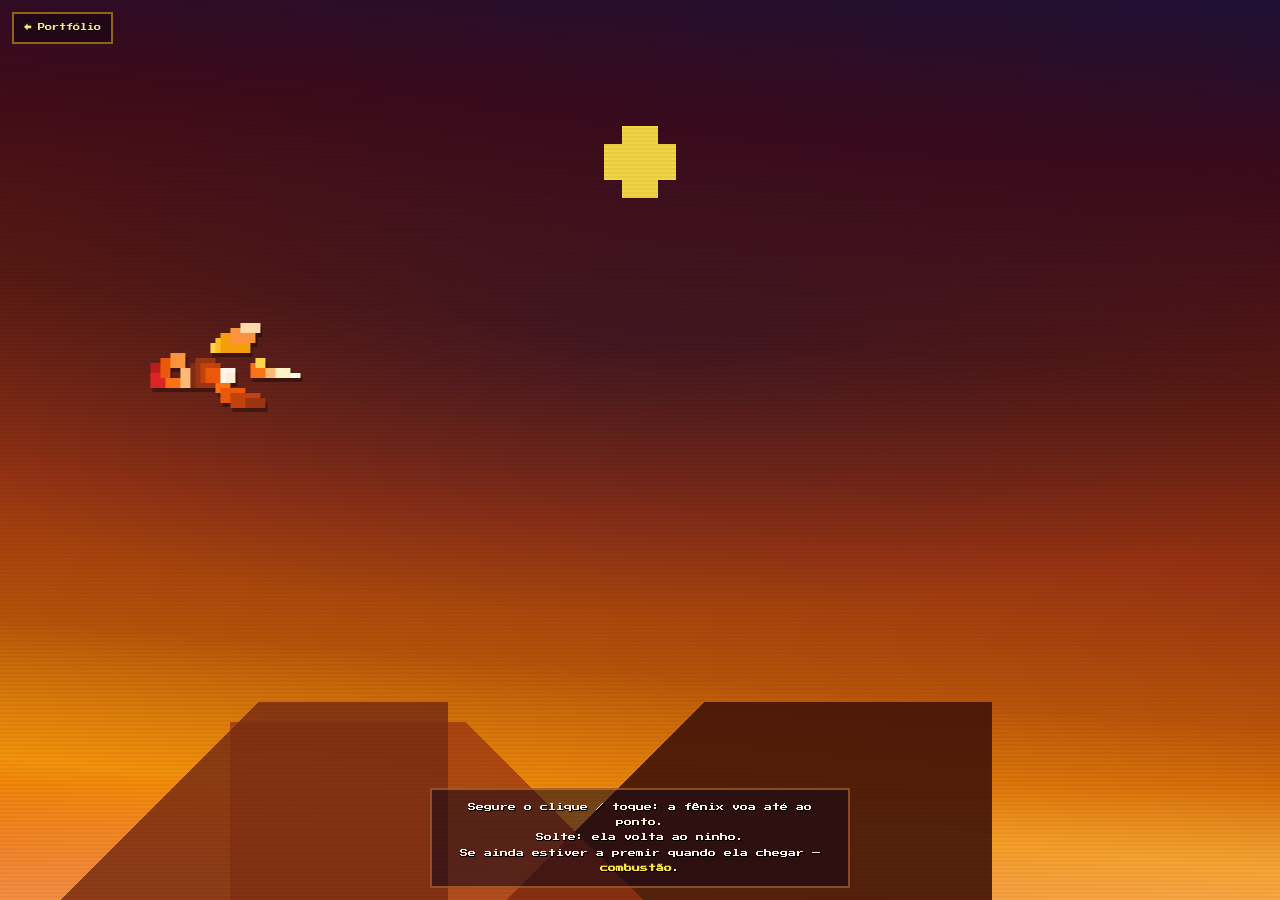
==== fenix-pixel/index.html @ 195c18bc "Adiciona projeto Fênix pixel e link no portfólio" ====
<!DOCTYPE html>
<html lang="pt-BR">
<head>
  <meta charset="UTF-8">
  <meta name="viewport" content="width=device-width, initial-scale=1, viewport-fit=cover">
  <meta name="description" content="Fênix pixel art — voo ao pôr do sol. Segure o clique para guiar; solte para voltar ao ninho.">
  <title>Fênix pixel — pôr do sol</title>
  <link rel="preconnect" href="https://fonts.googleapis.com">
  <link rel="preconnect" href="https://fonts.gstatic.com" crossorigin>
  <link href="https://fonts.googleapis.com/css2?family=Press+Start+2P&display=swap" rel="stylesheet">
  <link rel="stylesheet" href="styles.css">
</head>
<body>
  <a class="back" href="../index.html">← Portfólio</a>

  <div
    id="scene"
    class="scene"
    role="application"
    aria-label="Cena interativa: segure o botão do rato ou o toque para a fênix voar até ao ponto. Solte para regressar."
  >
    <div class="sun-pixel" aria-hidden="true"></div>
    <div class="mountains" aria-hidden="true"></div>
    <div class="horizon-glow" aria-hidden="true"></div>

    <div id="embers-root" class="embers-root" aria-hidden="true"></div>

    <div id="phoenix" class="phoenix" aria-hidden="true">
      <svg
        class="phoenix__svg"
        viewBox="0 0 32 22"
        width="160"
        height="110"
        xmlns="http://www.w3.org/2000/svg"
        shape-rendering="crispEdges"
        focusable="false"
      >
        <!-- Cauda / chamas traseiras (destaque quente vs céu) -->
        <rect x="0" y="8" width="2" height="2" fill="#b91c1c"/>
        <rect x="0" y="10" width="3" height="3" fill="#dc2626"/>
        <rect x="2" y="7" width="2" height="4" fill="#ea580c"/>
        <rect x="3" y="11" width="4" height="2" fill="#f97316"/>
        <rect x="4" y="6" width="3" height="3" fill="#fb923c"/>
        <rect x="6" y="9" width="3" height="4" fill="#fdba74"/>
        <!-- Corpo -->
        <rect x="8" y="8" width="5" height="5" fill="#7c2d12"/>
        <rect x="9" y="7" width="4" height="6" fill="#9a3412"/>
        <rect x="10" y="8" width="4" height="4" fill="#c2410c"/>
        <rect x="11" y="9" width="3" height="3" fill="#ea580c"/>
        <!-- Asa superior -->
        <rect x="12" y="4" width="2" height="2" fill="#fcd34d"/>
        <rect x="13" y="3" width="4" height="3" fill="#fbbf24"/>
        <rect x="14" y="2" width="6" height="4" fill="#f59e0b"/>
        <rect x="16" y="1" width="5" height="3" fill="#fb923c"/>
        <rect x="18" y="0" width="4" height="2" fill="#fed7aa"/>
        <!-- Asa inferior -->
        <rect x="13" y="12" width="3" height="2" fill="#f97316"/>
        <rect x="14" y="13" width="5" height="3" fill="#ea580c"/>
        <rect x="16" y="14" width="6" height="3" fill="#c2410c"/>
        <rect x="19" y="15" width="4" height="2" fill="#9a3412"/>
        <!-- Peito claro (contraste) -->
        <rect x="14" y="9" width="3" height="3" fill="#fff7ed"/>
        <rect x="15" y="10" width="2" height="2" fill="#ffedd5"/>
        <!-- Cabeça / bico -->
        <rect x="20" y="8" width="3" height="3" fill="#f97316"/>
        <rect x="23" y="9" width="2" height="2" fill="#fdba74"/>
        <rect x="25" y="9" width="3" height="2" fill="#fef3c7"/>
        <rect x="28" y="10" width="2" height="1" fill="#fffbeb"/>
        <rect x="21" y="7" width="2" height="2" fill="#fcd34d"/>
      </svg>
    </div>

    <p class="hint">
      Segure o clique / toque: a fênix voa até ao ponto.<br>
      Solte: ela volta ao ninho.<br>
      Se ainda estiver a premir quando ela chegar — <strong>combustão</strong>.
    </p>
  </div>

  <script src="script.js"></script>
</body>
</html>
---- fenix-pixel/styles.css ----
/* Fênix pixel — pôr do sol alaranjado; fênix em tons fogo/amarelo para destacar */

:root {
  --sky-top: #1e1035;
  --sky-mid: #5c1a0f;
  --sky-low: #b45309;
  --horizon: #f59e0b;
  --sand: #ea580c;
  --sun-core: #fde047;
  --sun-ring: #facc15;
  --ember-1: #fef08a;
  --ember-2: #fb923c;
  --ember-3: #f87171;
  --font-pixel: "Press Start 2P", ui-monospace, monospace;
}

*,
*::before,
*::after {
  box-sizing: border-box;
}

html,
body {
  margin: 0;
  height: 100%;
  overflow: hidden;
  touch-action: none;
}

body {
  font-family: var(--font-pixel);
  background: #0f0518;
}

.back {
  position: fixed;
  top: 12px;
  left: 12px;
  z-index: 30;
  font-size: 0.45rem;
  line-height: 1.6;
  color: #fde68a;
  text-decoration: none;
  text-shadow: 0 1px 0 #000;
  padding: 8px 10px;
  background: rgba(0, 0, 0, 0.35);
  border: 2px solid rgba(251, 191, 36, 0.5);
  image-rendering: pixelated;
}

.back:hover {
  color: #fff;
}

.back:focus-visible {
  outline: 2px solid #fde047;
  outline-offset: 2px;
}

.scene {
  position: relative;
  width: 100%;
  height: 100%;
  min-height: 100dvh;
  cursor: crosshair;
  background: linear-gradient(
    185deg,
    var(--sky-top) 0%,
    #3d0a1a 18%,
    var(--sky-mid) 38%,
    #9a3412 58%,
    var(--sky-low) 72%,
    var(--horizon) 86%,
    var(--sand) 100%
  );
  image-rendering: pixelated;
}

/* Camada extra para separar céu do fogo da ave: faixa mais escura atrás da zona de voo */
.scene::before {
  content: "";
  position: absolute;
  inset: 0;
  background: radial-gradient(
    ellipse 120% 55% at 50% 38%,
    rgba(30, 16, 53, 0.45) 0%,
    transparent 55%
  );
  pointer-events: none;
  z-index: 0;
}

/* Scanlines leves (vibe retro, sem ser Pokémon) */
.scene::after {
  content: "";
  position: absolute;
  inset: 0;
  pointer-events: none;
  z-index: 5;
  opacity: 0.12;
  background: repeating-linear-gradient(
    0deg,
    transparent,
    transparent 2px,
    rgba(0, 0, 0, 0.35) 2px,
    rgba(0, 0, 0, 0.35) 4px
  );
}

.horizon-glow {
  position: absolute;
  left: 0;
  right: 0;
  bottom: 0;
  height: 28%;
  background: linear-gradient(
    to top,
    rgba(253, 186, 116, 0.55) 0%,
    rgba(234, 88, 12, 0.2) 45%,
    transparent 100%
  );
  z-index: 1;
  pointer-events: none;
}

.mountains {
  position: absolute;
  left: 0;
  right: 0;
  bottom: 0;
  height: 22%;
  z-index: 2;
  pointer-events: none;
  background:
    linear-gradient(135deg, transparent 40%, rgba(124, 45, 18, 0.85) 40.1%) 0 100% / 35% 100% no-repeat,
    linear-gradient(-135deg, transparent 40%, rgba(154, 52, 18, 0.75) 40.1%) 30% 100% / 40% 90% no-repeat,
    linear-gradient(135deg, transparent 42%, rgba(67, 20, 7, 0.9) 42.1%) 55% 100% / 50% 100% no-repeat;
  image-rendering: pixelated;
}

.sun-pixel {
  position: absolute;
  top: 14%;
  left: 50%;
  transform: translateX(-50%);
  width: 72px;
  height: 72px;
  z-index: 1;
  pointer-events: none;
  background: var(--sun-core);
  box-shadow:
    0 0 0 4px var(--sun-ring),
    0 0 0 8px rgba(250, 204, 21, 0.45),
    0 0 0 12px rgba(234, 179, 8, 0.2);
  image-rendering: pixelated;
  clip-path: polygon(
    0% 25%, 25% 25%, 25% 0%, 75% 0%, 75% 25%, 100% 25%,
    100% 75%, 75% 75%, 75% 100%, 25% 100%, 25% 75%, 0% 75%
  );
  opacity: 0.95;
}

.embers-root {
  position: fixed;
  inset: 0;
  pointer-events: none;
  z-index: 8;
}

.ember {
  position: absolute;
  width: 4px;
  height: 4px;
  margin-left: -2px;
  margin-top: -2px;
  background: var(--ember-1);
  box-shadow: 1px 0 0 var(--ember-2), 0 1px 0 var(--ember-3);
  image-rendering: pixelated;
  animation: ember-float 0.9s ease-out forwards;
  pointer-events: none;
}

@keyframes ember-float {
  0% {
    opacity: 1;
    transform: translate(0, 0) scale(1);
  }
  100% {
    opacity: 0;
    transform: translate(var(--dx, -8px), var(--dy, 18px)) scale(0.3);
  }
}

@media (prefers-reduced-motion: reduce) {
  .ember {
    animation-duration: 0.01ms !important;
    animation-iteration-count: 1 !important;
  }

  .phoenix--combust {
    animation: none !important;
  }
}

.phoenix {
  position: absolute;
  left: 0;
  top: 0;
  z-index: 10;
  will-change: transform;
  filter: drop-shadow(2px 4px 0 rgba(0, 0, 0, 0.35));
  transition: filter 0.15s ease;
}

.phoenix__svg {
  display: block;
  image-rendering: pixelated;
  image-rendering: crisp-edges;
}

.phoenix--combust {
  filter:
    drop-shadow(0 0 6px #fff)
    drop-shadow(0 0 14px #fde047)
    drop-shadow(0 0 28px #fb923c)
    drop-shadow(0 0 40px #f97316)
    brightness(1.25);
  animation: combust-pulse 0.35s steps(2, end) infinite;
}

@keyframes combust-pulse {
  0%,
  100% {
    filter:
      drop-shadow(0 0 8px #fff)
      drop-shadow(0 0 18px #fde047)
      drop-shadow(0 0 32px #fb923c)
      brightness(1.35);
  }
  50% {
    filter:
      drop-shadow(0 0 14px #fff)
      drop-shadow(0 0 26px #fef08a)
      drop-shadow(0 0 48px #f59e0b)
      brightness(1.55);
  }
}

.hint {
  position: fixed;
  bottom: 12px;
  left: 50%;
  transform: translateX(-50%);
  z-index: 20;
  max-width: min(92vw, 420px);
  margin: 0;
  padding: 10px 12px;
  font-size: 0.42rem;
  line-height: 1.9;
  color: #ffedd5;
  text-align: center;
  text-shadow: 0 1px 0 #000, 1px 1px 0 #000;
  background: rgba(15, 5, 24, 0.55);
  border: 2px solid rgba(251, 146, 60, 0.45);
  pointer-events: none;
}

@media (min-width: 480px) {
  .hint {
    font-size: 0.5rem;
  }
}

.hint strong {
  color: #fde047;
}
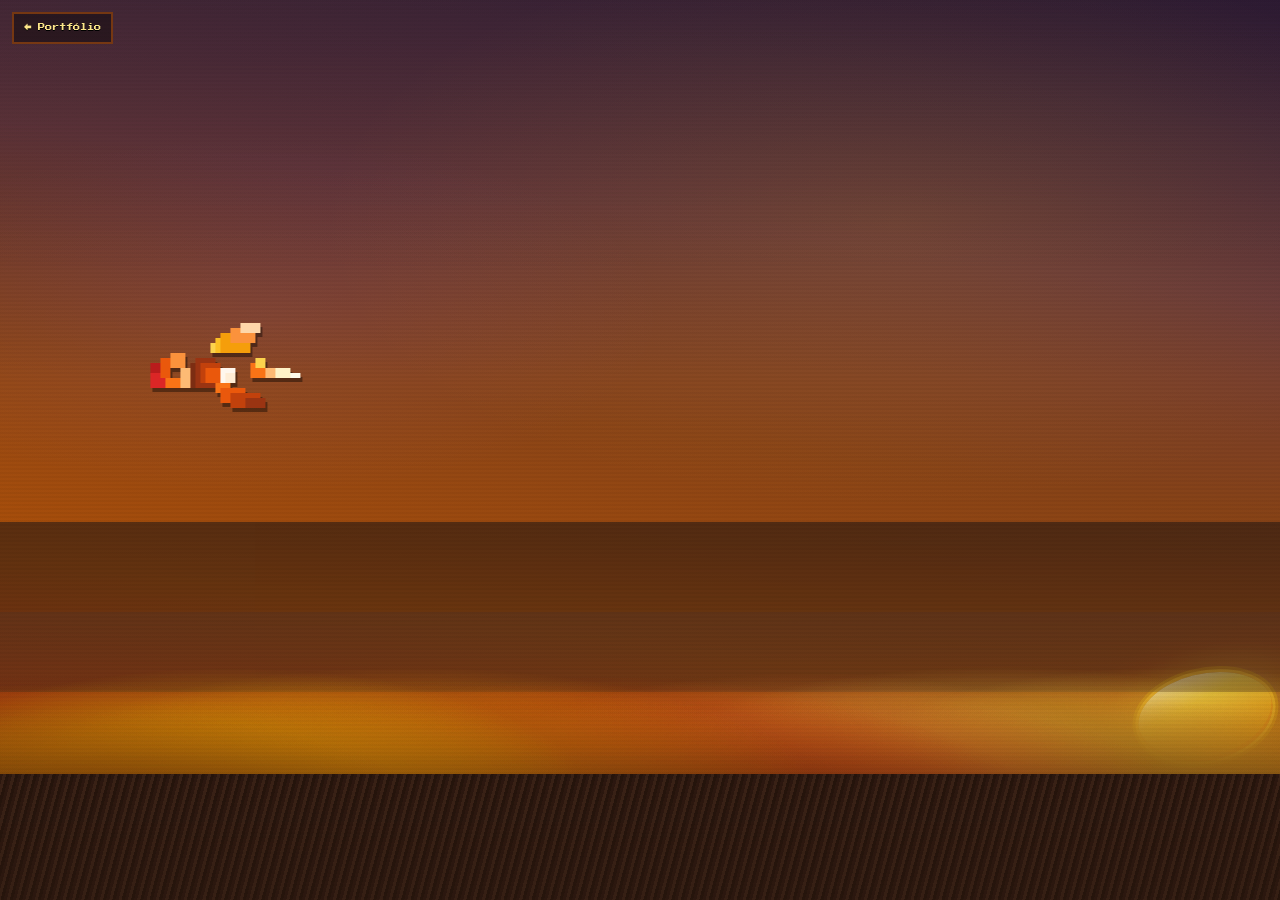
==== commit bbefd6fa: "Atualiza portfólio / fênix pixel" ====
--- a/fenix-pixel/index.html
+++ b/fenix-pixel/index.html
@@ -3,8 +3,8 @@
 <head>
   <meta charset="UTF-8">
   <meta name="viewport" content="width=device-width, initial-scale=1, viewport-fit=cover">
-  <meta name="description" content="Fênix pixel art — voo ao pôr do sol. Segure o clique para guiar; solte para voltar ao ninho.">
-  <title>Fênix pixel — pôr do sol</title>
+  <meta name="description" content="Fênix pixel — outono ao pôr do sol. Cena interativa.">
+  <title>Fênix pixel — outono</title>
   <link rel="preconnect" href="https://fonts.googleapis.com">
   <link rel="preconnect" href="https://fonts.gstatic.com" crossorigin>
   <link href="https://fonts.googleapis.com/css2?family=Press+Start+2P&display=swap" rel="stylesheet">
@@ -17,11 +17,37 @@
     id="scene"
     class="scene"
     role="application"
-    aria-label="Cena interativa: segure o botão do rato ou o toque para a fênix voar até ao ponto. Solte para regressar."
+    aria-label="Cena interativa com fênix."
   >
-    <div class="sun-pixel" aria-hidden="true"></div>
-    <div class="mountains" aria-hidden="true"></div>
-    <div class="horizon-glow" aria-hidden="true"></div>
+    <div class="bg-autumn" aria-hidden="true"></div>
+    <div class="sky-depth" aria-hidden="true"></div>
+
+    <div class="sun-assembly" aria-hidden="true">
+      <div class="sun-glow"></div>
+      <div class="sun-disc"></div>
+    </div>
+
+    <div class="parallax parallax--far" aria-hidden="true">
+      <div class="parallax__track parallax__track--far"></div>
+    </div>
+
+    <div class="parallax parallax--ridge" aria-hidden="true">
+      <div class="parallax__track parallax__track--ridge"></div>
+    </div>
+
+    <div class="parallax parallax--forest" aria-hidden="true">
+      <div class="parallax__track parallax__track--forest"></div>
+    </div>
+
+    <div class="parallax parallax--bushes" aria-hidden="true">
+      <div class="parallax__track parallax__track--bushes"></div>
+    </div>
+
+    <div class="parallax parallax--ground" aria-hidden="true">
+      <div class="parallax__track parallax__track--ground"></div>
+    </div>
+
+    <div class="mist-near" aria-hidden="true"></div>
 
     <div id="embers-root" class="embers-root" aria-hidden="true"></div>
 
@@ -35,46 +61,50 @@
         shape-rendering="crispEdges"
         focusable="false"
       >
-        <!-- Cauda / chamas traseiras (destaque quente vs céu) -->
-        <rect x="0" y="8" width="2" height="2" fill="#b91c1c"/>
-        <rect x="0" y="10" width="3" height="3" fill="#dc2626"/>
-        <rect x="2" y="7" width="2" height="4" fill="#ea580c"/>
-        <rect x="3" y="11" width="4" height="2" fill="#f97316"/>
-        <rect x="4" y="6" width="3" height="3" fill="#fb923c"/>
-        <rect x="6" y="9" width="3" height="4" fill="#fdba74"/>
-        <!-- Corpo -->
-        <rect x="8" y="8" width="5" height="5" fill="#7c2d12"/>
-        <rect x="9" y="7" width="4" height="6" fill="#9a3412"/>
-        <rect x="10" y="8" width="4" height="4" fill="#c2410c"/>
-        <rect x="11" y="9" width="3" height="3" fill="#ea580c"/>
-        <!-- Asa superior -->
-        <rect x="12" y="4" width="2" height="2" fill="#fcd34d"/>
-        <rect x="13" y="3" width="4" height="3" fill="#fbbf24"/>
-        <rect x="14" y="2" width="6" height="4" fill="#f59e0b"/>
-        <rect x="16" y="1" width="5" height="3" fill="#fb923c"/>
-        <rect x="18" y="0" width="4" height="2" fill="#fed7aa"/>
-        <!-- Asa inferior -->
-        <rect x="13" y="12" width="3" height="2" fill="#f97316"/>
-        <rect x="14" y="13" width="5" height="3" fill="#ea580c"/>
-        <rect x="16" y="14" width="6" height="3" fill="#c2410c"/>
-        <rect x="19" y="15" width="4" height="2" fill="#9a3412"/>
-        <!-- Peito claro (contraste) -->
-        <rect x="14" y="9" width="3" height="3" fill="#fff7ed"/>
-        <rect x="15" y="10" width="2" height="2" fill="#ffedd5"/>
-        <!-- Cabeça / bico -->
-        <rect x="20" y="8" width="3" height="3" fill="#f97316"/>
-        <rect x="23" y="9" width="2" height="2" fill="#fdba74"/>
-        <rect x="25" y="9" width="3" height="2" fill="#fef3c7"/>
-        <rect x="28" y="10" width="2" height="1" fill="#fffbeb"/>
-        <rect x="21" y="7" width="2" height="2" fill="#fcd34d"/>
+        <g class="fenix-tail-body">
+          <rect x="0" y="8" width="2" height="2" fill="#b91c1c"/>
+          <rect x="0" y="10" width="3" height="3" fill="#dc2626"/>
+          <rect x="2" y="7" width="2" height="4" fill="#ea580c"/>
+          <rect x="3" y="11" width="4" height="2" fill="#f97316"/>
+          <rect x="4" y="6" width="3" height="3" fill="#fb923c"/>
+          <rect x="6" y="9" width="3" height="4" fill="#fdba74"/>
+          <rect x="8" y="8" width="5" height="5" fill="#7c2d12"/>
+          <rect x="9" y="7" width="4" height="6" fill="#9a3412"/>
+          <rect x="10" y="8" width="4" height="4" fill="#c2410c"/>
+          <rect x="11" y="9" width="3" height="3" fill="#ea580c"/>
+          <rect x="14" y="9" width="3" height="3" fill="#fff7ed"/>
+          <rect x="15" y="10" width="2" height="2" fill="#ffedd5"/>
+          <rect x="20" y="8" width="3" height="3" fill="#f97316"/>
+          <rect x="23" y="9" width="2" height="2" fill="#fdba74"/>
+          <rect x="25" y="9" width="3" height="2" fill="#fef3c7"/>
+          <rect x="28" y="10" width="2" height="1" fill="#fffbeb"/>
+          <rect x="21" y="7" width="2" height="2" fill="#fcd34d"/>
+        </g>
+
+        <g transform="translate(14, 10)">
+          <g class="wing-flap wing-flap--upper">
+            <g transform="translate(-14, -10)">
+              <rect x="12" y="4" width="2" height="2" fill="#fcd34d"/>
+              <rect x="13" y="3" width="4" height="3" fill="#fbbf24"/>
+              <rect x="14" y="2" width="6" height="4" fill="#f59e0b"/>
+              <rect x="16" y="1" width="5" height="3" fill="#fb923c"/>
+              <rect x="18" y="0" width="4" height="2" fill="#fed7aa"/>
+            </g>
+          </g>
+        </g>
+
+        <g transform="translate(16, 13)">
+          <g class="wing-flap wing-flap--lower">
+            <g transform="translate(-16, -13)">
+              <rect x="13" y="12" width="3" height="2" fill="#f97316"/>
+              <rect x="14" y="13" width="5" height="3" fill="#ea580c"/>
+              <rect x="16" y="14" width="6" height="3" fill="#c2410c"/>
+              <rect x="19" y="15" width="4" height="2" fill="#9a3412"/>
+            </g>
+          </g>
+        </g>
       </svg>
     </div>
-
-    <p class="hint">
-      Segure o clique / toque: a fênix voa até ao ponto.<br>
-      Solte: ela volta ao ninho.<br>
-      Se ainda estiver a premir quando ela chegar — <strong>combustão</strong>.
-    </p>
   </div>
 
   <script src="script.js"></script>
--- a/fenix-pixel/styles.css
+++ b/fenix-pixel/styles.css
@@ -1,13 +1,6 @@
-/* Fênix pixel — pôr do sol alaranjado; fênix em tons fogo/amarelo para destacar */
+/* Fênix pixel — outono, pôr do sol, parallax, batimento de asas */
 
 :root {
-  --sky-top: #1e1035;
-  --sky-mid: #5c1a0f;
-  --sky-low: #b45309;
-  --horizon: #f59e0b;
-  --sand: #ea580c;
-  --sun-core: #fde047;
-  --sun-ring: #facc15;
   --ember-1: #fef08a;
   --ember-2: #fb923c;
   --ember-3: #f87171;
@@ -30,22 +23,22 @@
 
 body {
   font-family: var(--font-pixel);
-  background: #0f0518;
+  background: #1a0f14;
 }
 
 .back {
   position: fixed;
   top: 12px;
   left: 12px;
-  z-index: 30;
+  z-index: 40;
   font-size: 0.45rem;
   line-height: 1.6;
   color: #fde68a;
   text-decoration: none;
   text-shadow: 0 1px 0 #000;
   padding: 8px 10px;
-  background: rgba(0, 0, 0, 0.35);
-  border: 2px solid rgba(251, 191, 36, 0.5);
+  background: rgba(0, 0, 0, 0.4);
+  border: 2px solid rgba(180, 83, 9, 0.55);
   image-rendering: pixelated;
 }
 
@@ -64,108 +57,253 @@
   height: 100%;
   min-height: 100dvh;
   cursor: crosshair;
+  overflow: hidden;
+}
+
+/* Céu outono — profundidade em camadas */
+.bg-autumn {
+  position: absolute;
+  inset: 0;
+  z-index: 0;
   background: linear-gradient(
-    185deg,
-    var(--sky-top) 0%,
-    #3d0a1a 18%,
-    var(--sky-mid) 38%,
-    #9a3412 58%,
-    var(--sky-low) 72%,
-    var(--horizon) 86%,
-    var(--sand) 100%
+    188deg,
+    #2d1b35 0%,
+    #4a2c3a 12%,
+    #6b3a3a 28%,
+    #8b4518 48%,
+    #b45309 68%,
+    #c2410c 82%,
+    #9a3412 94%,
+    #422006 100%
   );
+}
+
+.sky-depth {
+  position: absolute;
+  inset: 0;
+  z-index: 1;
+  pointer-events: none;
+  background:
+    radial-gradient(ellipse 100% 70% at 70% 25%, rgba(251, 191, 36, 0.12) 0%, transparent 45%),
+    radial-gradient(ellipse 80% 50% at 20% 35%, rgba(192, 132, 252, 0.08) 0%, transparent 40%),
+    linear-gradient(to bottom, rgba(45, 27, 53, 0.35) 0%, transparent 42%, rgba(66, 32, 6, 0.25) 100%);
+}
+
+/* Sol: baixo, à direita, levemente achatado (fim de tarde) */
+.sun-assembly {
+  position: absolute;
+  z-index: 2;
+  right: -2%;
+  bottom: 12%;
+  width: min(28vw, 200px);
+  height: min(22vw, 150px);
+  transform: rotate(-14deg);
+  pointer-events: none;
+}
+
+.sun-glow {
+  position: absolute;
+  inset: -40% -50% -30% -40%;
+  background: radial-gradient(
+    ellipse 55% 45% at 50% 50%,
+    rgba(254, 243, 199, 0.55) 0%,
+    rgba(251, 191, 36, 0.25) 35%,
+    rgba(234, 88, 12, 0.08) 55%,
+    transparent 70%
+  );
+  filter: blur(2px);
   image-rendering: pixelated;
 }
 
-/* Camada extra para separar céu do fogo da ave: faixa mais escura atrás da zona de voo */
-.scene::before {
-  content: "";
+.sun-disc {
+  position: absolute;
+  left: 50%;
+  top: 50%;
+  width: 68%;
+  height: 58%;
+  transform: translate(-50%, -50%);
+  background: linear-gradient(165deg, #fffbeb 0%, #fde047 35%, #f59e0b 85%, #ea580c 100%);
+  box-shadow:
+    0 0 0 3px rgba(251, 191, 36, 0.9),
+    0 0 0 6px rgba(234, 179, 8, 0.45),
+    inset 0 -4px 0 rgba(234, 88, 12, 0.35);
+  border-radius: 48% 52% 50% 50% / 46% 48% 52% 54%;
+  image-rendering: pixelated;
+}
+
+/* Parallax: movimento contínuo direita → esquerda (ilusão de voo) */
+.parallax {
+  position: absolute;
+  left: 0;
+  bottom: 0;
+  width: 100%;
+  overflow: hidden;
+  pointer-events: none;
+}
+
+.parallax__track {
+  width: 200%;
+  height: 100%;
+  background-repeat: repeat-x;
+  background-size: 50% 100%;
+  will-change: transform;
+}
+
+.parallax--far {
+  z-index: 3;
+  height: 42%;
+  opacity: 0.85;
+}
+
+.parallax__track--far {
+  animation: drift 110s linear infinite;
+  background-image: linear-gradient(
+      to top,
+      transparent 0%,
+      transparent 55%,
+      rgba(55, 35, 25, 0.5) 55%,
+      rgba(45, 28, 20, 0.75) 100%
+    ),
+    radial-gradient(ellipse 120% 80% at 20% 100%, rgba(62, 39, 28, 0.9) 0%, transparent 55%),
+    radial-gradient(ellipse 100% 70% at 45% 100%, rgba(74, 45, 32, 0.85) 0%, transparent 50%),
+    radial-gradient(ellipse 90% 65% at 72% 100%, rgba(55, 38, 28, 0.88) 0%, transparent 48%),
+    radial-gradient(ellipse 110% 75% at 92% 100%, rgba(48, 32, 24, 0.9) 0%, transparent 52%);
+}
+
+.parallax--ridge {
+  z-index: 4;
+  height: 32%;
+}
+
+.parallax__track--ridge {
+  animation: drift 75s linear infinite;
+  background-image: linear-gradient(to top, transparent 40%, rgba(88, 52, 35, 0.4) 100%),
+    radial-gradient(ellipse 55% 90% at 8% 100%, #5c3d2e 0%, transparent 58%),
+    radial-gradient(ellipse 45% 85% at 22% 100%, #4a3020 0%, transparent 55%),
+    radial-gradient(ellipse 50% 88% at 38% 100%, #6b4423 0%, transparent 56%),
+    radial-gradient(ellipse 48% 82% at 55% 100%, #3d2818 0%, transparent 54%),
+    radial-gradient(ellipse 52% 86% at 72% 100%, #5c3a22 0%, transparent 55%),
+    radial-gradient(ellipse 46% 80% at 88% 100%, #422818 0%, transparent 52%);
+}
+
+.parallax--forest {
+  z-index: 5;
+  height: 38%;
+}
+
+/* Árvores outono — silhuetas + copas */
+.parallax__track--forest {
+  animation: drift 48s linear infinite;
+  background-image: linear-gradient(to top, rgba(30, 18, 12, 0.3) 0%, transparent 45%),
+    radial-gradient(ellipse 35% 55% at 5% 100%, #78350f 0%, transparent 62%),
+    radial-gradient(ellipse 42% 48% at 5% 78%, #b45309 0%, transparent 70%),
+    radial-gradient(ellipse 38% 52% at 5% 72%, #ca8a04 0%, transparent 68%),
+    radial-gradient(ellipse 32% 58% at 18% 100%, #422006 0%, transparent 60%),
+    radial-gradient(ellipse 45% 50% at 18% 76%, #d97706 0%, transparent 72%),
+    radial-gradient(ellipse 40% 54% at 18% 70%, #eab308 0%, transparent 70%),
+    radial-gradient(ellipse 36% 56% at 32% 100%, #451a03 0%, transparent 58%),
+    radial-gradient(ellipse 48% 52% at 32% 74%, #b45309 0%, transparent 74%),
+    radial-gradient(ellipse 44% 50% at 32% 68%, #f59e0b 0%, transparent 72%),
+    radial-gradient(ellipse 34% 58% at 48% 100%, #3f2d1f 0%, transparent 60%),
+    radial-gradient(ellipse 46% 51% at 48% 75%, #9a3412 0%, transparent 73%),
+    radial-gradient(ellipse 42% 48% at 48% 69%, #ea580c 0%, transparent 71%),
+    radial-gradient(ellipse 38% 57% at 63% 100%, #292018 0%, transparent 59%),
+    radial-gradient(ellipse 44% 50% at 63% 76%, #c2410c 0%, transparent 72%),
+    radial-gradient(ellipse 40% 52% at 63% 70%, #fb923c 0%, transparent 70%),
+    radial-gradient(ellipse 33% 59% at 78% 100%, #3d2415 0%, transparent 61%),
+    radial-gradient(ellipse 47% 49% at 78% 74%, #a16207 0%, transparent 73%),
+    radial-gradient(ellipse 43% 51% at 78% 68%, #fcd34d 0%, transparent 71%),
+    radial-gradient(ellipse 36% 57% at 92% 100%, #422006 0%, transparent 58%),
+    radial-gradient(ellipse 45% 50% at 92% 75%, #b45309 0%, transparent 72%),
+    radial-gradient(ellipse 41% 53% at 92% 69%, #fbbf24 0%, transparent 70%);
+}
+
+.parallax--bushes {
+  z-index: 6;
+  height: 22%;
+}
+
+.parallax__track--bushes {
+  animation: drift 32s linear infinite;
+  background-image: linear-gradient(to top, rgba(20, 12, 8, 0.5) 0%, transparent 100%),
+    radial-gradient(ellipse 28% 45% at 10% 100%, #292018 0%, transparent 55%),
+    radial-gradient(ellipse 32% 40% at 10% 88%, #422006 0%, transparent 60%),
+    radial-gradient(ellipse 26% 42% at 28% 100%, #1c1410 0%, transparent 54%),
+    radial-gradient(ellipse 30% 38% at 28% 90%, #5c2e0a 0%, transparent 58%),
+    radial-gradient(ellipse 24% 44% at 46% 100%, #241810 0%, transparent 53%),
+    radial-gradient(ellipse 34% 41% at 46% 87%, #78350f 0%, transparent 59%),
+    radial-gradient(ellipse 27% 43% at 64% 100%, #1a120c 0%, transparent 54%),
+    radial-gradient(ellipse 31% 39% at 64% 89%, #92400e 0%, transparent 57%),
+    radial-gradient(ellipse 25% 45% at 82% 100%, #201810 0%, transparent 52%),
+    radial-gradient(ellipse 33% 40% at 82% 88%, #6b3010 0%, transparent 58%),
+    radial-gradient(ellipse 29% 42% at 96% 100%, #2d1810 0%, transparent 55%),
+    radial-gradient(ellipse 31% 38% at 96% 91%, #451a03 0%, transparent 56%);
+}
+
+.parallax--ground {
+  z-index: 7;
+  height: 14%;
+}
+
+.parallax__track--ground {
+  animation: drift 22s linear infinite;
+  background-image: repeating-linear-gradient(
+      105deg,
+      #2d1810 0px,
+      #2d1810 3px,
+      #3d2418 3px,
+      #3d2418 6px,
+      #25140c 6px,
+      #25140c 9px
+    ),
+    linear-gradient(to top, #1a0f0a 0%, #3d2818 40%, transparent 100%),
+    radial-gradient(ellipse 80% 40% at 50% 0%, rgba(180, 83, 9, 0.15) 0%, transparent 70%);
+}
+
+@keyframes drift {
+  from {
+    transform: translateX(0);
+  }
+  to {
+    transform: translateX(-50%);
+  }
+}
+
+.mist-near {
   position: absolute;
   inset: 0;
-  background: radial-gradient(
-    ellipse 120% 55% at 50% 38%,
-    rgba(30, 16, 53, 0.45) 0%,
-    transparent 55%
+  z-index: 8;
+  pointer-events: none;
+  background: linear-gradient(
+    to top,
+    rgba(42, 24, 14, 0.35) 0%,
+    transparent 25%,
+    transparent 70%,
+    rgba(45, 27, 35, 0.12) 100%
   );
-  pointer-events: none;
-  z-index: 0;
-}
-
-/* Scanlines leves (vibe retro, sem ser Pokémon) */
+}
+
 .scene::after {
   content: "";
   position: absolute;
   inset: 0;
   pointer-events: none;
-  z-index: 5;
-  opacity: 0.12;
+  z-index: 9;
+  opacity: 0.1;
   background: repeating-linear-gradient(
     0deg,
     transparent,
     transparent 2px,
-    rgba(0, 0, 0, 0.35) 2px,
-    rgba(0, 0, 0, 0.35) 4px
+    rgba(0, 0, 0, 0.3) 2px,
+    rgba(0, 0, 0, 0.3) 4px
   );
-}
-
-.horizon-glow {
-  position: absolute;
-  left: 0;
-  right: 0;
-  bottom: 0;
-  height: 28%;
-  background: linear-gradient(
-    to top,
-    rgba(253, 186, 116, 0.55) 0%,
-    rgba(234, 88, 12, 0.2) 45%,
-    transparent 100%
-  );
-  z-index: 1;
-  pointer-events: none;
-}
-
-.mountains {
-  position: absolute;
-  left: 0;
-  right: 0;
-  bottom: 0;
-  height: 22%;
-  z-index: 2;
-  pointer-events: none;
-  background:
-    linear-gradient(135deg, transparent 40%, rgba(124, 45, 18, 0.85) 40.1%) 0 100% / 35% 100% no-repeat,
-    linear-gradient(-135deg, transparent 40%, rgba(154, 52, 18, 0.75) 40.1%) 30% 100% / 40% 90% no-repeat,
-    linear-gradient(135deg, transparent 42%, rgba(67, 20, 7, 0.9) 42.1%) 55% 100% / 50% 100% no-repeat;
-  image-rendering: pixelated;
-}
-
-.sun-pixel {
-  position: absolute;
-  top: 14%;
-  left: 50%;
-  transform: translateX(-50%);
-  width: 72px;
-  height: 72px;
-  z-index: 1;
-  pointer-events: none;
-  background: var(--sun-core);
-  box-shadow:
-    0 0 0 4px var(--sun-ring),
-    0 0 0 8px rgba(250, 204, 21, 0.45),
-    0 0 0 12px rgba(234, 179, 8, 0.2);
-  image-rendering: pixelated;
-  clip-path: polygon(
-    0% 25%, 25% 25%, 25% 0%, 75% 0%, 75% 25%, 100% 25%,
-    100% 75%, 75% 75%, 75% 100%, 25% 100%, 25% 75%, 0% 75%
-  );
-  opacity: 0.95;
 }
 
 .embers-root {
   position: fixed;
   inset: 0;
   pointer-events: none;
-  z-index: 8;
+  z-index: 18;
 }
 
 .ember {
@@ -192,7 +330,86 @@
   }
 }
 
+/* Batimento de asas — 5 poses com pequena pausa (estilo frames); pivô no corpo */
+.wing-flap--upper {
+  transform-box: view-box;
+  transform-origin: 14px 10px;
+  animation: flap-upper 0.55s linear infinite;
+}
+
+.wing-flap--lower {
+  transform-box: view-box;
+  transform-origin: 16px 13px;
+  animation: flap-lower 0.55s linear infinite;
+  animation-delay: -0.28s;
+}
+
+@keyframes flap-upper {
+  0%,
+  16% {
+    transform: rotate(-14deg);
+  }
+  20%,
+  36% {
+    transform: rotate(-4deg);
+  }
+  40%,
+  56% {
+    transform: rotate(8deg);
+  }
+  60%,
+  76% {
+    transform: rotate(19deg);
+  }
+  80%,
+  96% {
+    transform: rotate(-1deg);
+  }
+  100% {
+    transform: rotate(-14deg);
+  }
+}
+
+@keyframes flap-lower {
+  0%,
+  16% {
+    transform: rotate(11deg);
+  }
+  20%,
+  36% {
+    transform: rotate(3deg);
+  }
+  40%,
+  56% {
+    transform: rotate(-5deg);
+  }
+  60%,
+  76% {
+    transform: rotate(-17deg);
+  }
+  80%,
+  96% {
+    transform: rotate(1deg);
+  }
+  100% {
+    transform: rotate(11deg);
+  }
+}
+
 @media (prefers-reduced-motion: reduce) {
+  .parallax__track--far,
+  .parallax__track--ridge,
+  .parallax__track--forest,
+  .parallax__track--bushes,
+  .parallax__track--ground {
+    animation: none !important;
+  }
+
+  .wing-flap--upper,
+  .wing-flap--lower {
+    animation: none !important;
+  }
+
   .ember {
     animation-duration: 0.01ms !important;
     animation-iteration-count: 1 !important;
@@ -207,9 +424,9 @@
   position: absolute;
   left: 0;
   top: 0;
-  z-index: 10;
+  z-index: 15;
   will-change: transform;
-  filter: drop-shadow(2px 4px 0 rgba(0, 0, 0, 0.35));
+  filter: drop-shadow(2px 4px 0 rgba(0, 0, 0, 0.4));
   transition: filter 0.15s ease;
 }
 
@@ -246,32 +463,3 @@
       brightness(1.55);
   }
 }
-
-.hint {
-  position: fixed;
-  bottom: 12px;
-  left: 50%;
-  transform: translateX(-50%);
-  z-index: 20;
-  max-width: min(92vw, 420px);
-  margin: 0;
-  padding: 10px 12px;
-  font-size: 0.42rem;
-  line-height: 1.9;
-  color: #ffedd5;
-  text-align: center;
-  text-shadow: 0 1px 0 #000, 1px 1px 0 #000;
-  background: rgba(15, 5, 24, 0.55);
-  border: 2px solid rgba(251, 146, 60, 0.45);
-  pointer-events: none;
-}
-
-@media (min-width: 480px) {
-  .hint {
-    font-size: 0.5rem;
-  }
-}
-
-.hint strong {
-  color: #fde047;
-}
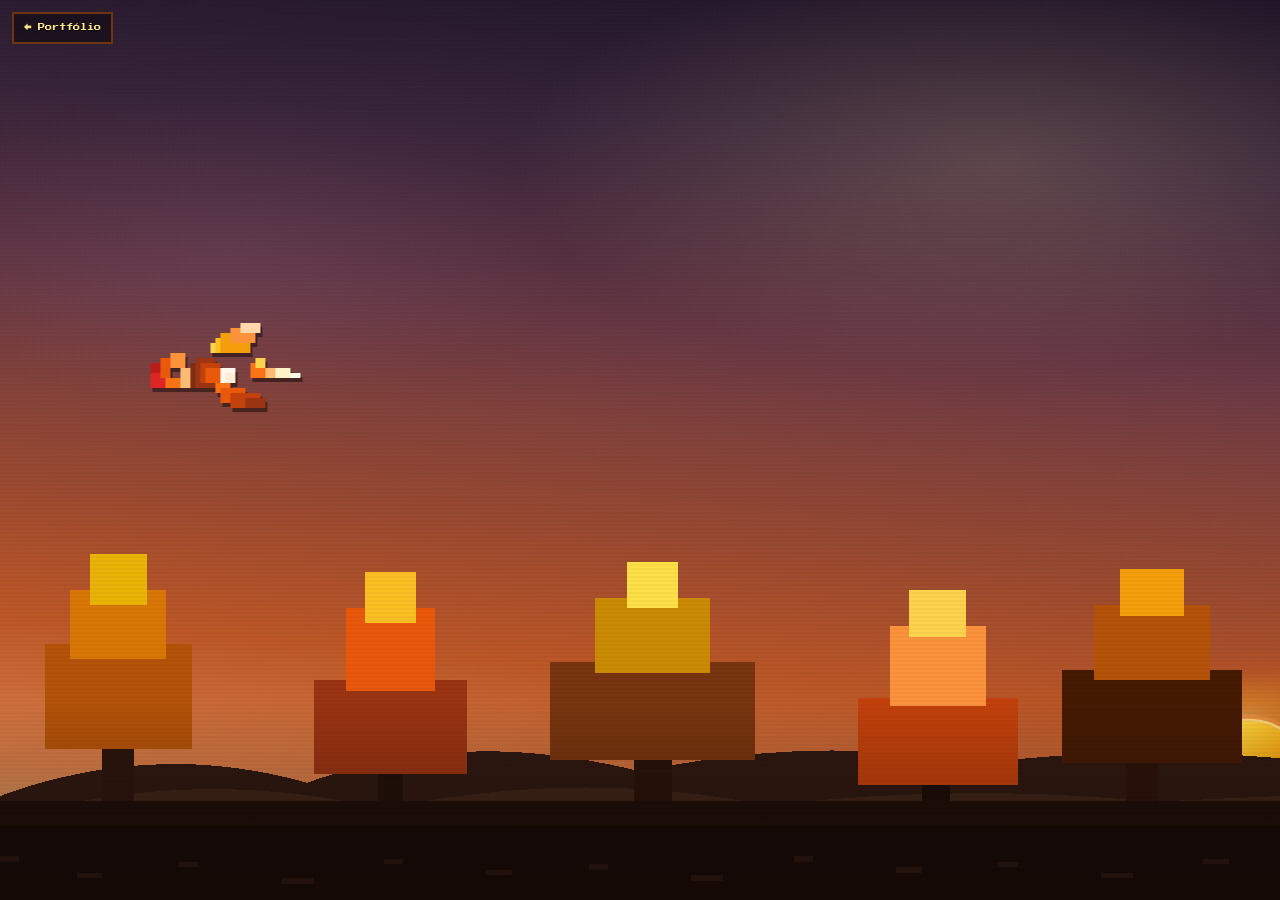
==== commit d09f20d6: "Atualiza portfólio e fênix pixel" ====
--- a/fenix-pixel/index.html
+++ b/fenix-pixel/index.html
@@ -22,29 +22,139 @@
     <div class="bg-autumn" aria-hidden="true"></div>
     <div class="sky-depth" aria-hidden="true"></div>
 
+    <!-- Pôr do sol: baixo, à direita, fora do centro -->
     <div class="sun-assembly" aria-hidden="true">
       <div class="sun-glow"></div>
       <div class="sun-disc"></div>
     </div>
 
-    <div class="parallax parallax--far" aria-hidden="true">
-      <div class="parallax__track parallax__track--far"></div>
-    </div>
-
-    <div class="parallax parallax--ridge" aria-hidden="true">
-      <div class="parallax__track parallax__track--ridge"></div>
-    </div>
-
-    <div class="parallax parallax--forest" aria-hidden="true">
-      <div class="parallax__track parallax__track--forest"></div>
-    </div>
-
-    <div class="parallax parallax--bushes" aria-hidden="true">
-      <div class="parallax__track parallax__track--bushes"></div>
-    </div>
-
-    <div class="parallax parallax--ground" aria-hidden="true">
-      <div class="parallax__track parallax__track--ground"></div>
+    <!-- Defs SVG: tiles repetidos no parallax (dois × 100vw por faixa) -->
+    <svg
+      class="landscape-defs"
+      aria-hidden="true"
+      width="0"
+      height="0"
+      focusable="false"
+      xmlns="http://www.w3.org/2000/svg"
+      xmlns:xlink="http://www.w3.org/1999/xlink"
+    >
+      <defs>
+        <symbol id="tile-far" viewBox="0 0 400 160">
+          <path fill="#1e1218" d="M0,118 Q55,88 110,112 Q165,82 230,108 Q285,90 340,105 L400,98 L400,160 L0,160 Z"/>
+          <path fill="#2a1824" d="M0,128 Q70,102 130,125 Q195,98 260,120 Q315,108 400,118 L400,160 L0,160 Z"/>
+          <path fill="#352030" opacity="0.85" d="M0,138 Q90,118 160,135 Q230,118 310,132 L400,128 L400,160 L0,160 Z"/>
+        </symbol>
+        <symbol id="tile-ridge" viewBox="0 0 400 200">
+          <path fill="#2d1810" d="M0,145 Q48,115 96,138 Q144,108 200,132 Q256,112 304,128 Q352,118 400,125 L400,200 L0,200 Z"/>
+          <path fill="#3d2418" d="M0,158 Q60,128 120,152 Q180,130 240,150 Q300,138 360,148 L400,145 L400,200 L0,200 Z"/>
+        </symbol>
+        <symbol id="tile-forest" viewBox="0 0 400 260">
+          <!-- Troncos + copas pixel outono -->
+          <rect fill="#2a150c" x="32" y="168" width="10" height="52"/>
+          <rect fill="#b45309" x="14" y="118" width="46" height="58"/>
+          <rect fill="#d97706" x="22" y="88" width="30" height="38"/>
+          <rect fill="#eab308" x="28" y="68" width="18" height="28"/>
+          <rect fill="#1f1008" x="118" y="182" width="8" height="42"/>
+          <rect fill="#9a3412" x="98" y="138" width="48" height="52"/>
+          <rect fill="#ea580c" x="108" y="98" width="28" height="46"/>
+          <rect fill="#fbbf24" x="114" y="78" width="16" height="28"/>
+          <rect fill="#261208" x="198" y="175" width="12" height="50"/>
+          <rect fill="#78350f" x="172" y="128" width="64" height="54"/>
+          <rect fill="#ca8a04" x="186" y="92" width="36" height="42"/>
+          <rect fill="#fde047" x="196" y="72" width="16" height="26"/>
+          <rect fill="#1a0c06" x="288" y="188" width="9" height="38"/>
+          <rect fill="#c2410c" x="268" y="148" width="50" height="48"/>
+          <rect fill="#fb923c" x="278" y="108" width="30" height="44"/>
+          <rect fill="#fcd34d" x="284" y="88" width="18" height="26"/>
+          <rect fill="#2a1208" x="352" y="178" width="10" height="48"/>
+          <rect fill="#451a03" x="332" y="132" width="56" height="52"/>
+          <rect fill="#b45309" x="342" y="96" width="36" height="42"/>
+          <rect fill="#f59e0b" x="350" y="76" width="20" height="26"/>
+        </symbol>
+        <symbol id="tile-bushes" viewBox="0 0 400 120">
+          <path fill="#1a0f08" d="M0,120 L0,88 Q28,62 52,82 Q76,58 104,78 Q132,54 160,72 Q188,50 220,68 Q252,48 280,64 Q312,52 340,70 Q368,56 400,72 L400,120 Z"/>
+          <path fill="#2d1810" d="M0,120 L0,98 Q34,78 64,94 Q98,74 132,92 Q166,76 200,90 Q234,78 268,92 Q302,80 336,96 Q368,86 400,98 L400,120 Z"/>
+          <ellipse fill="#422006" cx="48" cy="96" rx="36" ry="22"/>
+          <ellipse fill="#5c2e0a" cx="128" cy="92" rx="42" ry="26"/>
+          <ellipse fill="#3d1f0c" cx="218" cy="98" rx="38" ry="24"/>
+          <ellipse fill="#6b3010" cx="302" cy="94" rx="44" ry="28"/>
+          <ellipse fill="#451a03" cx="368" cy="100" rx="40" ry="24"/>
+        </symbol>
+        <symbol id="tile-ground" viewBox="0 0 400 72">
+          <rect width="400" height="72" fill="#120805"/>
+          <rect y="0" width="400" height="18" fill="#1c0e08" opacity="0.9"/>
+          <g fill="#2a1510">
+            <rect x="0" y="40" width="6" height="4"/>
+            <rect x="24" y="52" width="8" height="4"/>
+            <rect x="56" y="44" width="6" height="4"/>
+            <rect x="88" y="56" width="10" height="4"/>
+            <rect x="120" y="42" width="6" height="4"/>
+            <rect x="152" y="50" width="8" height="4"/>
+            <rect x="184" y="46" width="6" height="4"/>
+            <rect x="216" y="54" width="10" height="4"/>
+            <rect x="248" y="40" width="6" height="4"/>
+            <rect x="280" y="48" width="8" height="4"/>
+            <rect x="312" y="44" width="6" height="4"/>
+            <rect x="344" y="52" width="10" height="4"/>
+            <rect x="376" y="42" width="8" height="4"/>
+          </g>
+        </symbol>
+      </defs>
+    </svg>
+
+    <div class="parallax-band parallax-band--far" aria-hidden="true">
+      <div class="parallax-mover" style="--drift: 95s">
+        <svg class="parallax-tile" viewBox="0 0 400 160" preserveAspectRatio="none" xmlns="http://www.w3.org/2000/svg" xmlns:xlink="http://www.w3.org/1999/xlink">
+          <use href="#tile-far" xlink:href="#tile-far" width="400" height="160"/>
+        </svg>
+        <svg class="parallax-tile" viewBox="0 0 400 160" preserveAspectRatio="none" xmlns="http://www.w3.org/2000/svg" xmlns:xlink="http://www.w3.org/1999/xlink">
+          <use href="#tile-far" xlink:href="#tile-far" width="400" height="160"/>
+        </svg>
+      </div>
+    </div>
+
+    <div class="parallax-band parallax-band--ridge" aria-hidden="true">
+      <div class="parallax-mover" style="--drift: 62s">
+        <svg class="parallax-tile" viewBox="0 0 400 200" preserveAspectRatio="none" xmlns="http://www.w3.org/2000/svg" xmlns:xlink="http://www.w3.org/1999/xlink">
+          <use href="#tile-ridge" xlink:href="#tile-ridge" width="400" height="200"/>
+        </svg>
+        <svg class="parallax-tile" viewBox="0 0 400 200" preserveAspectRatio="none" xmlns="http://www.w3.org/2000/svg" xmlns:xlink="http://www.w3.org/1999/xlink">
+          <use href="#tile-ridge" xlink:href="#tile-ridge" width="400" height="200"/>
+        </svg>
+      </div>
+    </div>
+
+    <div class="parallax-band parallax-band--forest" aria-hidden="true">
+      <div class="parallax-mover" style="--drift: 38s">
+        <svg class="parallax-tile" viewBox="0 0 400 260" preserveAspectRatio="none" xmlns="http://www.w3.org/2000/svg" xmlns:xlink="http://www.w3.org/1999/xlink">
+          <use href="#tile-forest" xlink:href="#tile-forest" width="400" height="260"/>
+        </svg>
+        <svg class="parallax-tile" viewBox="0 0 400 260" preserveAspectRatio="none" xmlns="http://www.w3.org/2000/svg" xmlns:xlink="http://www.w3.org/1999/xlink">
+          <use href="#tile-forest" xlink:href="#tile-forest" width="400" height="260"/>
+        </svg>
+      </div>
+    </div>
+
+    <div class="parallax-band parallax-band--bushes" aria-hidden="true">
+      <div class="parallax-mover" style="--drift: 24s">
+        <svg class="parallax-tile" viewBox="0 0 400 120" preserveAspectRatio="none" xmlns="http://www.w3.org/2000/svg" xmlns:xlink="http://www.w3.org/1999/xlink">
+          <use href="#tile-bushes" xlink:href="#tile-bushes" width="400" height="120"/>
+        </svg>
+        <svg class="parallax-tile" viewBox="0 0 400 120" preserveAspectRatio="none" xmlns="http://www.w3.org/2000/svg" xmlns:xlink="http://www.w3.org/1999/xlink">
+          <use href="#tile-bushes" xlink:href="#tile-bushes" width="400" height="120"/>
+        </svg>
+      </div>
+    </div>
+
+    <div class="parallax-band parallax-band--ground" aria-hidden="true">
+      <div class="parallax-mover" style="--drift: 16s">
+        <svg class="parallax-tile" viewBox="0 0 400 72" preserveAspectRatio="none" xmlns="http://www.w3.org/2000/svg" xmlns:xlink="http://www.w3.org/1999/xlink">
+          <use href="#tile-ground" xlink:href="#tile-ground" width="400" height="72"/>
+        </svg>
+        <svg class="parallax-tile" viewBox="0 0 400 72" preserveAspectRatio="none" xmlns="http://www.w3.org/2000/svg" xmlns:xlink="http://www.w3.org/1999/xlink">
+          <use href="#tile-ground" xlink:href="#tile-ground" width="400" height="72"/>
+        </svg>
+      </div>
     </div>
 
     <div class="mist-near" aria-hidden="true"></div>
--- a/fenix-pixel/styles.css
+++ b/fenix-pixel/styles.css
@@ -1,4 +1,4 @@
-/* Fênix pixel — outono, pôr do sol, parallax, batimento de asas */
+/* Fênix pixel — outono, pôr do sol, parallax SVG, batimento de asas */
 
 :root {
   --ember-1: #fef08a;
@@ -51,30 +51,33 @@
   outline-offset: 2px;
 }
 
+/* Altura explícita: filhos com % antes colapsavam → só se via o gradiente */
 .scene {
   position: relative;
   width: 100%;
-  height: 100%;
+  height: 100vh;
+  height: 100dvh;
   min-height: 100dvh;
+  max-height: 100dvh;
   cursor: crosshair;
   overflow: hidden;
 }
 
-/* Céu outono — profundidade em camadas */
+/* Céu outono — contraste com silhuetas escuras em baixo */
 .bg-autumn {
   position: absolute;
   inset: 0;
   z-index: 0;
   background: linear-gradient(
-    188deg,
-    #2d1b35 0%,
-    #4a2c3a 12%,
-    #6b3a3a 28%,
-    #8b4518 48%,
-    #b45309 68%,
-    #c2410c 82%,
-    #9a3412 94%,
-    #422006 100%
+    185deg,
+    #1f1428 0%,
+    #3d2840 18%,
+    #6b3a45 38%,
+    #9a4a32 58%,
+    #c45a28 72%,
+    #e88850 86%,
+    #f0b878 94%,
+    #d89060 100%
   );
 }
 
@@ -84,55 +87,61 @@
   z-index: 1;
   pointer-events: none;
   background:
-    radial-gradient(ellipse 100% 70% at 70% 25%, rgba(251, 191, 36, 0.12) 0%, transparent 45%),
-    radial-gradient(ellipse 80% 50% at 20% 35%, rgba(192, 132, 252, 0.08) 0%, transparent 40%),
-    linear-gradient(to bottom, rgba(45, 27, 53, 0.35) 0%, transparent 42%, rgba(66, 32, 6, 0.25) 100%);
-}
-
-/* Sol: baixo, à direita, levemente achatado (fim de tarde) */
+    radial-gradient(ellipse 90% 55% at 78% 18%, rgba(255, 220, 150, 0.2) 0%, transparent 42%),
+    radial-gradient(ellipse 70% 45% at 18% 28%, rgba(180, 140, 200, 0.1) 0%, transparent 38%),
+    linear-gradient(to bottom, rgba(30, 20, 40, 0.25) 0%, transparent 45%, rgba(120, 60, 30, 0.2) 100%);
+}
+
+/* Sol: pôr do sol — baixo, direita, inclinado, fora do centro */
 .sun-assembly {
   position: absolute;
   z-index: 2;
-  right: -2%;
-  bottom: 12%;
-  width: min(28vw, 200px);
-  height: min(22vw, 150px);
-  transform: rotate(-14deg);
+  right: -3%;
+  bottom: 6%;
+  width: min(32vw, 220px);
+  height: min(24vw, 168px);
+  transform: rotate(-22deg);
   pointer-events: none;
 }
 
 .sun-glow {
   position: absolute;
-  inset: -40% -50% -30% -40%;
+  inset: -45% -55% -35% -45%;
   background: radial-gradient(
-    ellipse 55% 45% at 50% 50%,
-    rgba(254, 243, 199, 0.55) 0%,
-    rgba(251, 191, 36, 0.25) 35%,
-    rgba(234, 88, 12, 0.08) 55%,
-    transparent 70%
+    ellipse 52% 42% at 50% 50%,
+    rgba(255, 248, 220, 0.65) 0%,
+    rgba(251, 191, 36, 0.35) 32%,
+    rgba(234, 88, 12, 0.12) 55%,
+    transparent 72%
   );
-  filter: blur(2px);
-  image-rendering: pixelated;
+  filter: blur(3px);
 }
 
 .sun-disc {
   position: absolute;
-  left: 50%;
-  top: 50%;
-  width: 68%;
-  height: 58%;
+  left: 52%;
+  top: 58%;
+  width: 72%;
+  height: 52%;
   transform: translate(-50%, -50%);
-  background: linear-gradient(165deg, #fffbeb 0%, #fde047 35%, #f59e0b 85%, #ea580c 100%);
+  background: linear-gradient(158deg, #fffef0 0%, #fde047 28%, #f59e0b 78%, #ea580c 100%);
   box-shadow:
-    0 0 0 3px rgba(251, 191, 36, 0.9),
-    0 0 0 6px rgba(234, 179, 8, 0.45),
-    inset 0 -4px 0 rgba(234, 88, 12, 0.35);
-  border-radius: 48% 52% 50% 50% / 46% 48% 52% 54%;
-  image-rendering: pixelated;
-}
-
-/* Parallax: movimento contínuo direita → esquerda (ilusão de voo) */
-.parallax {
+    0 0 0 3px rgba(254, 215, 120, 0.95),
+    0 0 0 7px rgba(251, 146, 60, 0.4),
+    inset 0 -5px 0 rgba(194, 65, 12, 0.45);
+  border-radius: 50% 48% 52% 50% / 46% 52% 48% 54%;
+}
+
+.landscape-defs {
+  position: absolute;
+  width: 0;
+  height: 0;
+  overflow: hidden;
+  pointer-events: none;
+}
+
+/* Parallax: dois tiles × 100vw → translate -100vw (direita para esquerda) */
+.parallax-band {
   position: absolute;
   left: 0;
   bottom: 0;
@@ -141,131 +150,61 @@
   pointer-events: none;
 }
 
-.parallax__track {
-  width: 200%;
+.parallax-band--far {
+  z-index: 3;
+  height: 34vh;
+  min-height: 120px;
+}
+
+.parallax-band--ridge {
+  z-index: 4;
+  height: 42vh;
+  min-height: 150px;
+}
+
+.parallax-band--forest {
+  z-index: 5;
+  height: 52vh;
+  min-height: 220px;
+}
+
+.parallax-band--bushes {
+  z-index: 6;
+  height: 20vh;
+  min-height: 72px;
+}
+
+.parallax-band--ground {
+  z-index: 7;
+  height: 11vh;
+  min-height: 48px;
+}
+
+.parallax-mover {
+  display: flex;
+  width: max-content;
   height: 100%;
-  background-repeat: repeat-x;
-  background-size: 50% 100%;
   will-change: transform;
-}
-
-.parallax--far {
-  z-index: 3;
-  height: 42%;
-  opacity: 0.85;
-}
-
-.parallax__track--far {
-  animation: drift 110s linear infinite;
-  background-image: linear-gradient(
-      to top,
-      transparent 0%,
-      transparent 55%,
-      rgba(55, 35, 25, 0.5) 55%,
-      rgba(45, 28, 20, 0.75) 100%
-    ),
-    radial-gradient(ellipse 120% 80% at 20% 100%, rgba(62, 39, 28, 0.9) 0%, transparent 55%),
-    radial-gradient(ellipse 100% 70% at 45% 100%, rgba(74, 45, 32, 0.85) 0%, transparent 50%),
-    radial-gradient(ellipse 90% 65% at 72% 100%, rgba(55, 38, 28, 0.88) 0%, transparent 48%),
-    radial-gradient(ellipse 110% 75% at 92% 100%, rgba(48, 32, 24, 0.9) 0%, transparent 52%);
-}
-
-.parallax--ridge {
-  z-index: 4;
-  height: 32%;
-}
-
-.parallax__track--ridge {
-  animation: drift 75s linear infinite;
-  background-image: linear-gradient(to top, transparent 40%, rgba(88, 52, 35, 0.4) 100%),
-    radial-gradient(ellipse 55% 90% at 8% 100%, #5c3d2e 0%, transparent 58%),
-    radial-gradient(ellipse 45% 85% at 22% 100%, #4a3020 0%, transparent 55%),
-    radial-gradient(ellipse 50% 88% at 38% 100%, #6b4423 0%, transparent 56%),
-    radial-gradient(ellipse 48% 82% at 55% 100%, #3d2818 0%, transparent 54%),
-    radial-gradient(ellipse 52% 86% at 72% 100%, #5c3a22 0%, transparent 55%),
-    radial-gradient(ellipse 46% 80% at 88% 100%, #422818 0%, transparent 52%);
-}
-
-.parallax--forest {
-  z-index: 5;
-  height: 38%;
-}
-
-/* Árvores outono — silhuetas + copas */
-.parallax__track--forest {
-  animation: drift 48s linear infinite;
-  background-image: linear-gradient(to top, rgba(30, 18, 12, 0.3) 0%, transparent 45%),
-    radial-gradient(ellipse 35% 55% at 5% 100%, #78350f 0%, transparent 62%),
-    radial-gradient(ellipse 42% 48% at 5% 78%, #b45309 0%, transparent 70%),
-    radial-gradient(ellipse 38% 52% at 5% 72%, #ca8a04 0%, transparent 68%),
-    radial-gradient(ellipse 32% 58% at 18% 100%, #422006 0%, transparent 60%),
-    radial-gradient(ellipse 45% 50% at 18% 76%, #d97706 0%, transparent 72%),
-    radial-gradient(ellipse 40% 54% at 18% 70%, #eab308 0%, transparent 70%),
-    radial-gradient(ellipse 36% 56% at 32% 100%, #451a03 0%, transparent 58%),
-    radial-gradient(ellipse 48% 52% at 32% 74%, #b45309 0%, transparent 74%),
-    radial-gradient(ellipse 44% 50% at 32% 68%, #f59e0b 0%, transparent 72%),
-    radial-gradient(ellipse 34% 58% at 48% 100%, #3f2d1f 0%, transparent 60%),
-    radial-gradient(ellipse 46% 51% at 48% 75%, #9a3412 0%, transparent 73%),
-    radial-gradient(ellipse 42% 48% at 48% 69%, #ea580c 0%, transparent 71%),
-    radial-gradient(ellipse 38% 57% at 63% 100%, #292018 0%, transparent 59%),
-    radial-gradient(ellipse 44% 50% at 63% 76%, #c2410c 0%, transparent 72%),
-    radial-gradient(ellipse 40% 52% at 63% 70%, #fb923c 0%, transparent 70%),
-    radial-gradient(ellipse 33% 59% at 78% 100%, #3d2415 0%, transparent 61%),
-    radial-gradient(ellipse 47% 49% at 78% 74%, #a16207 0%, transparent 73%),
-    radial-gradient(ellipse 43% 51% at 78% 68%, #fcd34d 0%, transparent 71%),
-    radial-gradient(ellipse 36% 57% at 92% 100%, #422006 0%, transparent 58%),
-    radial-gradient(ellipse 45% 50% at 92% 75%, #b45309 0%, transparent 72%),
-    radial-gradient(ellipse 41% 53% at 92% 69%, #fbbf24 0%, transparent 70%);
-}
-
-.parallax--bushes {
-  z-index: 6;
-  height: 22%;
-}
-
-.parallax__track--bushes {
-  animation: drift 32s linear infinite;
-  background-image: linear-gradient(to top, rgba(20, 12, 8, 0.5) 0%, transparent 100%),
-    radial-gradient(ellipse 28% 45% at 10% 100%, #292018 0%, transparent 55%),
-    radial-gradient(ellipse 32% 40% at 10% 88%, #422006 0%, transparent 60%),
-    radial-gradient(ellipse 26% 42% at 28% 100%, #1c1410 0%, transparent 54%),
-    radial-gradient(ellipse 30% 38% at 28% 90%, #5c2e0a 0%, transparent 58%),
-    radial-gradient(ellipse 24% 44% at 46% 100%, #241810 0%, transparent 53%),
-    radial-gradient(ellipse 34% 41% at 46% 87%, #78350f 0%, transparent 59%),
-    radial-gradient(ellipse 27% 43% at 64% 100%, #1a120c 0%, transparent 54%),
-    radial-gradient(ellipse 31% 39% at 64% 89%, #92400e 0%, transparent 57%),
-    radial-gradient(ellipse 25% 45% at 82% 100%, #201810 0%, transparent 52%),
-    radial-gradient(ellipse 33% 40% at 82% 88%, #6b3010 0%, transparent 58%),
-    radial-gradient(ellipse 29% 42% at 96% 100%, #2d1810 0%, transparent 55%),
-    radial-gradient(ellipse 31% 38% at 96% 91%, #451a03 0%, transparent 56%);
-}
-
-.parallax--ground {
-  z-index: 7;
-  height: 14%;
-}
-
-.parallax__track--ground {
-  animation: drift 22s linear infinite;
-  background-image: repeating-linear-gradient(
-      105deg,
-      #2d1810 0px,
-      #2d1810 3px,
-      #3d2418 3px,
-      #3d2418 6px,
-      #25140c 6px,
-      #25140c 9px
-    ),
-    linear-gradient(to top, #1a0f0a 0%, #3d2818 40%, transparent 100%),
-    radial-gradient(ellipse 80% 40% at 50% 0%, rgba(180, 83, 9, 0.15) 0%, transparent 70%);
-}
-
-@keyframes drift {
+  animation: parallax-drift var(--drift, 40s) linear infinite;
+}
+
+.parallax-tile {
+  display: block;
+  width: 100vw;
+  min-width: 100vw;
+  height: 100%;
+  flex-shrink: 0;
+  image-rendering: pixelated;
+  image-rendering: crisp-edges;
+  shape-rendering: crispEdges;
+}
+
+@keyframes parallax-drift {
   from {
-    transform: translateX(0);
+    transform: translate3d(0, 0, 0);
   }
   to {
-    transform: translateX(-50%);
+    transform: translate3d(-100vw, 0, 0);
   }
 }
 
@@ -276,10 +215,10 @@
   pointer-events: none;
   background: linear-gradient(
     to top,
-    rgba(42, 24, 14, 0.35) 0%,
-    transparent 25%,
-    transparent 70%,
-    rgba(45, 27, 35, 0.12) 100%
+    rgba(25, 12, 8, 0.45) 0%,
+    transparent 22%,
+    transparent 68%,
+    rgba(40, 22, 35, 0.08) 100%
   );
 }
 
@@ -289,13 +228,13 @@
   inset: 0;
   pointer-events: none;
   z-index: 9;
-  opacity: 0.1;
+  opacity: 0.08;
   background: repeating-linear-gradient(
     0deg,
     transparent,
     transparent 2px,
-    rgba(0, 0, 0, 0.3) 2px,
-    rgba(0, 0, 0, 0.3) 4px
+    rgba(0, 0, 0, 0.35) 2px,
+    rgba(0, 0, 0, 0.35) 4px
   );
 }
 
@@ -330,78 +269,74 @@
   }
 }
 
-/* Batimento de asas — 5 poses com pequena pausa (estilo frames); pivô no corpo */
+/* Asas: 5 poses com pausa; pivô no corpo (coordenadas do viewBox 32×22) */
 .wing-flap--upper {
   transform-box: view-box;
   transform-origin: 14px 10px;
-  animation: flap-upper 0.55s linear infinite;
+  animation: flap-upper 0.5s linear infinite;
 }
 
 .wing-flap--lower {
   transform-box: view-box;
   transform-origin: 16px 13px;
-  animation: flap-lower 0.55s linear infinite;
-  animation-delay: -0.28s;
+  animation: flap-lower 0.5s linear infinite;
+  animation-delay: -0.25s;
 }
 
 @keyframes flap-upper {
   0%,
-  16% {
-    transform: rotate(-14deg);
-  }
-  20%,
-  36% {
-    transform: rotate(-4deg);
-  }
-  40%,
-  56% {
-    transform: rotate(8deg);
-  }
-  60%,
-  76% {
-    transform: rotate(19deg);
-  }
-  80%,
-  96% {
-    transform: rotate(-1deg);
+  14% {
+    transform: rotate(-16deg);
+  }
+  18%,
+  34% {
+    transform: rotate(-5deg);
+  }
+  38%,
+  54% {
+    transform: rotate(10deg);
+  }
+  58%,
+  74% {
+    transform: rotate(22deg);
+  }
+  78%,
+  94% {
+    transform: rotate(2deg);
   }
   100% {
-    transform: rotate(-14deg);
+    transform: rotate(-16deg);
   }
 }
 
 @keyframes flap-lower {
   0%,
-  16% {
-    transform: rotate(11deg);
-  }
-  20%,
-  36% {
-    transform: rotate(3deg);
-  }
-  40%,
-  56% {
-    transform: rotate(-5deg);
-  }
-  60%,
-  76% {
-    transform: rotate(-17deg);
-  }
-  80%,
-  96% {
-    transform: rotate(1deg);
+  14% {
+    transform: rotate(14deg);
+  }
+  18%,
+  34% {
+    transform: rotate(4deg);
+  }
+  38%,
+  54% {
+    transform: rotate(-6deg);
+  }
+  58%,
+  74% {
+    transform: rotate(-20deg);
+  }
+  78%,
+  94% {
+    transform: rotate(0deg);
   }
   100% {
-    transform: rotate(11deg);
+    transform: rotate(14deg);
   }
 }
 
 @media (prefers-reduced-motion: reduce) {
-  .parallax__track--far,
-  .parallax__track--ridge,
-  .parallax__track--forest,
-  .parallax__track--bushes,
-  .parallax__track--ground {
+  .parallax-mover {
     animation: none !important;
   }
 
@@ -426,12 +361,13 @@
   top: 0;
   z-index: 15;
   will-change: transform;
-  filter: drop-shadow(2px 4px 0 rgba(0, 0, 0, 0.4));
+  filter: drop-shadow(2px 4px 0 rgba(0, 0, 0, 0.45));
   transition: filter 0.15s ease;
 }
 
 .phoenix__svg {
   display: block;
+  overflow: visible;
   image-rendering: pixelated;
   image-rendering: crisp-edges;
 }
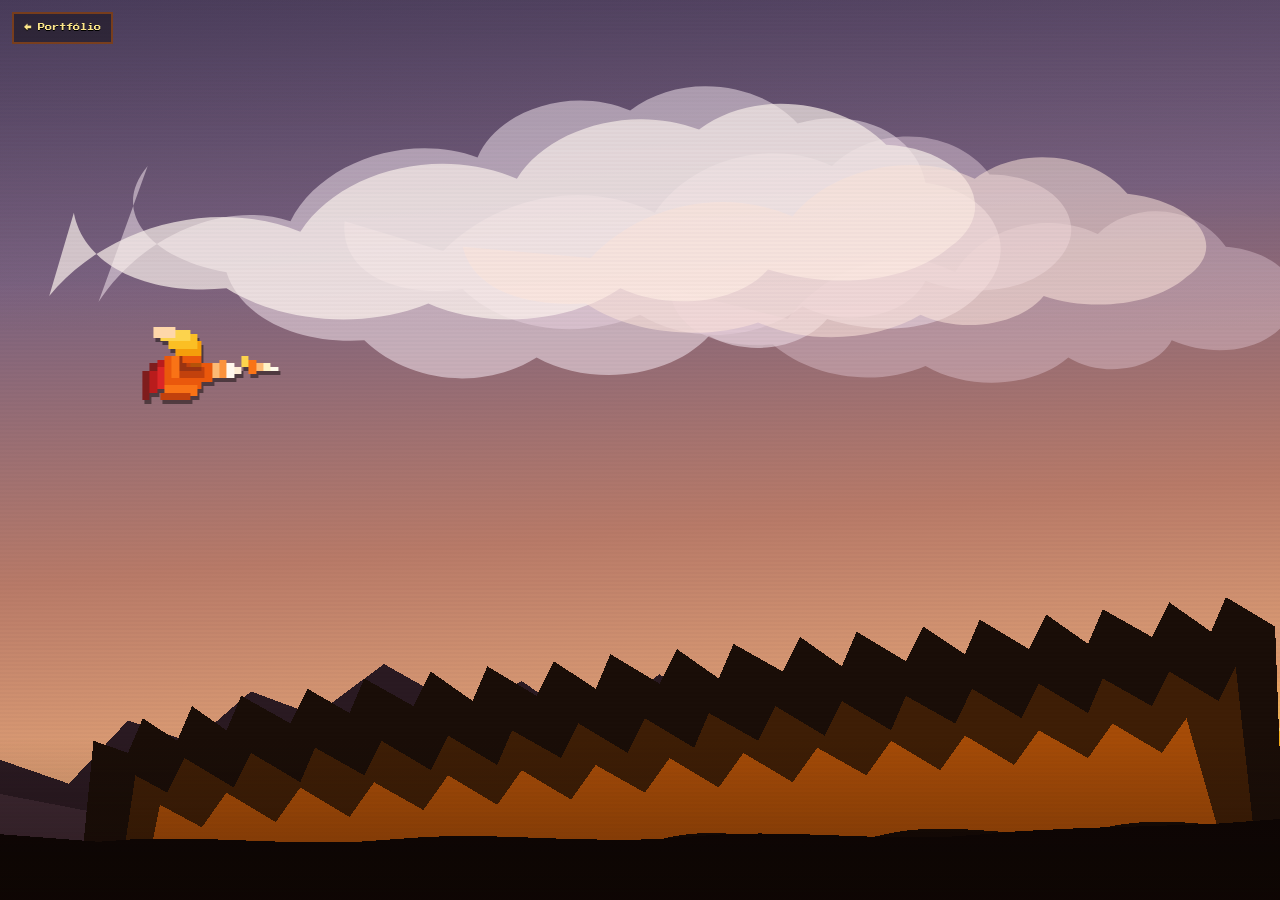
==== commit 58ff5c89: "Atualiza Business Card e fênix pixel" ====
--- a/fenix-pixel/index.html
+++ b/fenix-pixel/index.html
@@ -19,16 +19,9 @@
     role="application"
     aria-label="Cena interativa com fênix."
   >
-    <div class="bg-autumn" aria-hidden="true"></div>
-    <div class="sky-depth" aria-hidden="true"></div>
-
-    <!-- Pôr do sol: baixo, à direita, fora do centro -->
-    <div class="sun-assembly" aria-hidden="true">
-      <div class="sun-glow"></div>
-      <div class="sun-disc"></div>
-    </div>
-
-    <!-- Defs SVG: tiles repetidos no parallax (dois × 100vw por faixa) -->
+    <!-- Céu: cor base sólida; profundidade vem das camadas SVG -->
+    <div class="bg-sky" aria-hidden="true"></div>
+
     <svg
       class="landscape-defs"
       aria-hidden="true"
@@ -39,120 +32,122 @@
       xmlns:xlink="http://www.w3.org/1999/xlink"
     >
       <defs>
-        <symbol id="tile-far" viewBox="0 0 400 160">
-          <path fill="#1e1218" d="M0,118 Q55,88 110,112 Q165,82 230,108 Q285,90 340,105 L400,98 L400,160 L0,160 Z"/>
-          <path fill="#2a1824" d="M0,128 Q70,102 130,125 Q195,98 260,120 Q315,108 400,118 L400,160 L0,160 Z"/>
-          <path fill="#352030" opacity="0.85" d="M0,138 Q90,118 160,135 Q230,118 310,132 L400,128 L400,160 L0,160 Z"/>
-        </symbol>
-        <symbol id="tile-ridge" viewBox="0 0 400 200">
-          <path fill="#2d1810" d="M0,145 Q48,115 96,138 Q144,108 200,132 Q256,112 304,128 Q352,118 400,125 L400,200 L0,200 Z"/>
-          <path fill="#3d2418" d="M0,158 Q60,128 120,152 Q180,130 240,150 Q300,138 360,148 L400,145 L400,200 L0,200 Z"/>
-        </symbol>
-        <symbol id="tile-forest" viewBox="0 0 400 260">
-          <!-- Troncos + copas pixel outono -->
-          <rect fill="#2a150c" x="32" y="168" width="10" height="52"/>
-          <rect fill="#b45309" x="14" y="118" width="46" height="58"/>
-          <rect fill="#d97706" x="22" y="88" width="30" height="38"/>
-          <rect fill="#eab308" x="28" y="68" width="18" height="28"/>
-          <rect fill="#1f1008" x="118" y="182" width="8" height="42"/>
-          <rect fill="#9a3412" x="98" y="138" width="48" height="52"/>
-          <rect fill="#ea580c" x="108" y="98" width="28" height="46"/>
-          <rect fill="#fbbf24" x="114" y="78" width="16" height="28"/>
-          <rect fill="#261208" x="198" y="175" width="12" height="50"/>
-          <rect fill="#78350f" x="172" y="128" width="64" height="54"/>
-          <rect fill="#ca8a04" x="186" y="92" width="36" height="42"/>
-          <rect fill="#fde047" x="196" y="72" width="16" height="26"/>
-          <rect fill="#1a0c06" x="288" y="188" width="9" height="38"/>
-          <rect fill="#c2410c" x="268" y="148" width="50" height="48"/>
-          <rect fill="#fb923c" x="278" y="108" width="30" height="44"/>
-          <rect fill="#fcd34d" x="284" y="88" width="18" height="26"/>
-          <rect fill="#2a1208" x="352" y="178" width="10" height="48"/>
-          <rect fill="#451a03" x="332" y="132" width="56" height="52"/>
-          <rect fill="#b45309" x="342" y="96" width="36" height="42"/>
-          <rect fill="#f59e0b" x="350" y="76" width="20" height="26"/>
-        </symbol>
-        <symbol id="tile-bushes" viewBox="0 0 400 120">
-          <path fill="#1a0f08" d="M0,120 L0,88 Q28,62 52,82 Q76,58 104,78 Q132,54 160,72 Q188,50 220,68 Q252,48 280,64 Q312,52 340,70 Q368,56 400,72 L400,120 Z"/>
-          <path fill="#2d1810" d="M0,120 L0,98 Q34,78 64,94 Q98,74 132,92 Q166,76 200,90 Q234,78 268,92 Q302,80 336,96 Q368,86 400,98 L400,120 Z"/>
-          <ellipse fill="#422006" cx="48" cy="96" rx="36" ry="22"/>
-          <ellipse fill="#5c2e0a" cx="128" cy="92" rx="42" ry="26"/>
-          <ellipse fill="#3d1f0c" cx="218" cy="98" rx="38" ry="24"/>
-          <ellipse fill="#6b3010" cx="302" cy="94" rx="44" ry="28"/>
-          <ellipse fill="#451a03" cx="368" cy="100" rx="40" ry="24"/>
-        </symbol>
-        <symbol id="tile-ground" viewBox="0 0 400 72">
-          <rect width="400" height="72" fill="#120805"/>
-          <rect y="0" width="400" height="18" fill="#1c0e08" opacity="0.9"/>
-          <g fill="#2a1510">
-            <rect x="0" y="40" width="6" height="4"/>
-            <rect x="24" y="52" width="8" height="4"/>
-            <rect x="56" y="44" width="6" height="4"/>
-            <rect x="88" y="56" width="10" height="4"/>
-            <rect x="120" y="42" width="6" height="4"/>
-            <rect x="152" y="50" width="8" height="4"/>
-            <rect x="184" y="46" width="6" height="4"/>
-            <rect x="216" y="54" width="10" height="4"/>
-            <rect x="248" y="40" width="6" height="4"/>
-            <rect x="280" y="48" width="8" height="4"/>
-            <rect x="312" y="44" width="6" height="4"/>
-            <rect x="344" y="52" width="10" height="4"/>
-            <rect x="376" y="42" width="8" height="4"/>
-          </g>
+        <!-- Nuvens distantes: formas orgânicas (curvas), não retângulos -->
+        <symbol id="tile-cloud-far" viewBox="0 0 520 220">
+          <path fill="#f5e6ef" fill-opacity="0.55" d="M40,142c18-32 52-48 78-38 12-28 48-42 76-30 8-22 38-34 62-22 20-18 52-14 68 6 24-8 48 4 52 28 28 4 40 32 22 52-14 18-40 20-62 12-10 14-32 18-48 8-16 20-48 24-70 10-22 16-52 12-70-8-26 2-50-10-56-32-30-6-48-28-32-50z"/>
+          <path fill="#edd8e4" fill-opacity="0.45" d="M180,118c22-26 58-34 86-18 14-24 46-36 72-22 18-20 50-18 64 4 26 0 42 22 28 40-12 16-36 18-54 10-8 18-34 22-50 12-18 16-46 18-66 4-24 12-54 8-72-12-28 4-50-8-48-32z"/>
+          <path fill="#e8d0dc" fill-opacity="0.4" d="M320,150c16-24 44-36 68-22 10-20 36-30 58-18 14-16 40-14 52 6 22 2 36 20 24 36-10 14-30 16-46 8-6 14-28 18-42 8-14 14-40 16-58 4-20 10-46 6-62-10-22 2-40-6-42-26z"/>
+        </symbol>
+        <symbol id="tile-cloud-near" viewBox="0 0 520 200">
+          <path fill="#fff5f0" fill-opacity="0.7" d="M20,128c24-38 68-52 102-34 16-32 56-46 88-28 12-26 46-40 74-26 22-22 58-16 76 8 32 2 48 34 26 54-18 20-48 22-74 12-12 18-40 22-60 10-20 18-54 22-78 8-26 14-60 10-82-8-32 4-58-12-62-40z"/>
+          <path fill="#ffe8dc" fill-opacity="0.55" d="M240,108c20-28 54-38 82-22 14-24 48-36 74-20 18-18 48-14 62 8 28 4 42 28 24 44-14 16-40 18-58 10-10 16-34 20-50 10-18 14-46 16-66 4-22 10-52 6-70-10-26 2-46-8-50-30z"/>
+        </symbol>
+        <!-- Cordilheira: silhueta irregular -->
+        <symbol id="tile-range" viewBox="0 0 520 200">
+          <path fill="#2a1a22" d="M0,195 L0,118 L28,132 L52,95 L78,108 L102,78 L128,92 L156,62 L188,88 L212,72 L238,98 L268,68 L302,102 L328,82 L358,108 L388,88 L418,118 L448,98 L478,128 L502,108 L520,122 L520,195 Z"/>
+          <path fill="#3d2832" d="M0,195 L0,138 L36,148 L58,118 L88,132 L118,102 L148,122 L178,98 L208,118 L242,108 L272,128 L302,112 L332,132 L362,118 L392,138 L422,122 L452,142 L482,128 L512,148 L520,145 L520,195 Z"/>
+        </symbol>
+        <!-- Colinas onduladas -->
+        <symbol id="tile-hills" viewBox="0 0 520 180">
+          <path fill="#3d2618" d="M0,175 C45,120 95,150 140,125 C185,100 230,140 275,118 C320,96 365,138 410,115 C455,92 495,125 520,108 L520,175 L0,175 Z"/>
+          <path fill="#4a301c" d="M0,175 C55,145 100,165 155,142 C210,119 255,158 310,138 C365,118 415,152 470,135 C495,125 512,132 520,128 L520,175 L0,175 Z"/>
+        </symbol>
+        <!-- Bosque: copas irregulares (path), não blocos retangulares -->
+        <symbol id="tile-woods" viewBox="0 0 520 260">
+          <path fill="#1a0e08" d="M32,255 L38,168 L52,175 L58,155 L72,168 L78,148 L92,162 L98,142 L118,158 L125,138 L142,152 L148,132 L168,148 L175,128 L192,145 L198,125 L218,142 L225,122 L242,138 L248,118 L268,135 L275,115 L292,132 L298,112 L318,128 L325,108 L342,125 L348,105 L368,122 L375,102 L392,118 L398,98 L418,115 L425,95 L442,112 L448,92 L468,108 L475,88 L492,105 L498,85 L518,102 L522,255 Z"/>
+          <path fill="#422006" opacity="0.92" d="M48,255 L55,188 L68,198 L75,178 L95,195 L102,175 L122,192 L128,172 L148,188 L155,168 L175,185 L182,165 L202,182 L208,162 L228,178 L235,158 L255,175 L262,155 L282,172 L288,152 L308,168 L315,148 L335,165 L342,145 L362,162 L368,142 L388,158 L395,138 L415,155 L422,135 L442,152 L448,132 L468,148 L475,128 L495,145 L502,125 L512,255 Z"/>
+          <path fill="#b45309" opacity="0.88" d="M58,255 L65,205 L82,218 L92,198 L112,215 L122,195 L142,212 L152,192 L172,208 L182,188 L202,205 L212,185 L232,202 L242,182 L262,198 L272,178 L292,195 L302,175 L322,192 L332,172 L352,188 L362,168 L382,185 L392,165 L412,182 L422,162 L442,178 L452,158 L472,175 L482,155 L502,255 Z"/>
+        </symbol>
+        <!-- Arbustos / frente -->
+        <symbol id="tile-fringe" viewBox="0 0 520 100">
+          <path fill="#140a06" d="M0,100 C32,72 58,88 88,70 C118,52 148,78 178,62 C208,46 238,72 268,58 C298,44 328,68 358,55 C388,42 418,62 448,50 C478,38 502,55 520,48 L520,100 L0,100 Z"/>
+          <path fill="#2a140a" d="M0,100 C38,82 68,92 102,78 C136,64 168,88 202,75 C236,62 268,85 302,72 C336,59 368,80 402,68 C436,56 468,75 502,65 L520,62 L520,100 L0,100 Z"/>
+        </symbol>
+        <symbol id="tile-soil" viewBox="0 0 520 64">
+          <path fill="#0d0604" d="M0,64 L520,64 L520,0 C480,8 440,4 400,12 C360,20 320,6 280,14 C240,22 200,8 160,16 C120,24 80,10 40,18 L0,12 Z"/>
         </symbol>
       </defs>
     </svg>
 
-    <div class="parallax-band parallax-band--far" aria-hidden="true">
-      <div class="parallax-mover" style="--drift: 95s">
-        <svg class="parallax-tile" viewBox="0 0 400 160" preserveAspectRatio="none" xmlns="http://www.w3.org/2000/svg" xmlns:xlink="http://www.w3.org/1999/xlink">
-          <use href="#tile-far" xlink:href="#tile-far" width="400" height="160"/>
-        </svg>
-        <svg class="parallax-tile" viewBox="0 0 400 160" preserveAspectRatio="none" xmlns="http://www.w3.org/2000/svg" xmlns:xlink="http://www.w3.org/1999/xlink">
-          <use href="#tile-far" xlink:href="#tile-far" width="400" height="160"/>
-        </svg>
-      </div>
-    </div>
-
-    <div class="parallax-band parallax-band--ridge" aria-hidden="true">
-      <div class="parallax-mover" style="--drift: 62s">
-        <svg class="parallax-tile" viewBox="0 0 400 200" preserveAspectRatio="none" xmlns="http://www.w3.org/2000/svg" xmlns:xlink="http://www.w3.org/1999/xlink">
-          <use href="#tile-ridge" xlink:href="#tile-ridge" width="400" height="200"/>
-        </svg>
-        <svg class="parallax-tile" viewBox="0 0 400 200" preserveAspectRatio="none" xmlns="http://www.w3.org/2000/svg" xmlns:xlink="http://www.w3.org/1999/xlink">
-          <use href="#tile-ridge" xlink:href="#tile-ridge" width="400" height="200"/>
-        </svg>
-      </div>
-    </div>
-
-    <div class="parallax-band parallax-band--forest" aria-hidden="true">
-      <div class="parallax-mover" style="--drift: 38s">
-        <svg class="parallax-tile" viewBox="0 0 400 260" preserveAspectRatio="none" xmlns="http://www.w3.org/2000/svg" xmlns:xlink="http://www.w3.org/1999/xlink">
-          <use href="#tile-forest" xlink:href="#tile-forest" width="400" height="260"/>
-        </svg>
-        <svg class="parallax-tile" viewBox="0 0 400 260" preserveAspectRatio="none" xmlns="http://www.w3.org/2000/svg" xmlns:xlink="http://www.w3.org/1999/xlink">
-          <use href="#tile-forest" xlink:href="#tile-forest" width="400" height="260"/>
-        </svg>
-      </div>
-    </div>
-
-    <div class="parallax-band parallax-band--bushes" aria-hidden="true">
-      <div class="parallax-mover" style="--drift: 24s">
-        <svg class="parallax-tile" viewBox="0 0 400 120" preserveAspectRatio="none" xmlns="http://www.w3.org/2000/svg" xmlns:xlink="http://www.w3.org/1999/xlink">
-          <use href="#tile-bushes" xlink:href="#tile-bushes" width="400" height="120"/>
-        </svg>
-        <svg class="parallax-tile" viewBox="0 0 400 120" preserveAspectRatio="none" xmlns="http://www.w3.org/2000/svg" xmlns:xlink="http://www.w3.org/1999/xlink">
-          <use href="#tile-bushes" xlink:href="#tile-bushes" width="400" height="120"/>
-        </svg>
-      </div>
-    </div>
-
-    <div class="parallax-band parallax-band--ground" aria-hidden="true">
-      <div class="parallax-mover" style="--drift: 16s">
-        <svg class="parallax-tile" viewBox="0 0 400 72" preserveAspectRatio="none" xmlns="http://www.w3.org/2000/svg" xmlns:xlink="http://www.w3.org/1999/xlink">
-          <use href="#tile-ground" xlink:href="#tile-ground" width="400" height="72"/>
-        </svg>
-        <svg class="parallax-tile" viewBox="0 0 400 72" preserveAspectRatio="none" xmlns="http://www.w3.org/2000/svg" xmlns:xlink="http://www.w3.org/1999/xlink">
-          <use href="#tile-ground" xlink:href="#tile-ground" width="400" height="72"/>
+    <!-- Nuvens de fundo (parallax lento) -->
+    <div class="parallax-band parallax-band--cloud-far" aria-hidden="true">
+      <div class="parallax-mover" style="--drift: 140s">
+        <svg class="parallax-tile parallax-tile--soft" viewBox="0 0 520 220" preserveAspectRatio="none" xmlns="http://www.w3.org/2000/svg" xmlns:xlink="http://www.w3.org/1999/xlink">
+          <use href="#tile-cloud-far" xlink:href="#tile-cloud-far" width="520" height="220"/>
+        </svg>
+        <svg class="parallax-tile parallax-tile--soft" viewBox="0 0 520 220" preserveAspectRatio="none" xmlns="http://www.w3.org/2000/svg" xmlns:xlink="http://www.w3.org/1999/xlink">
+          <use href="#tile-cloud-far" xlink:href="#tile-cloud-far" width="520" height="220"/>
+        </svg>
+      </div>
+    </div>
+
+    <div class="sun-assembly" aria-hidden="true">
+      <div class="sun-glow"></div>
+      <div class="sun-disc"></div>
+    </div>
+
+    <div class="parallax-band parallax-band--cloud-near" aria-hidden="true">
+      <div class="parallax-mover" style="--drift: 88s">
+        <svg class="parallax-tile parallax-tile--soft" viewBox="0 0 520 200" preserveAspectRatio="none" xmlns="http://www.w3.org/2000/svg" xmlns:xlink="http://www.w3.org/1999/xlink">
+          <use href="#tile-cloud-near" xlink:href="#tile-cloud-near" width="520" height="200"/>
+        </svg>
+        <svg class="parallax-tile parallax-tile--soft" viewBox="0 0 520 200" preserveAspectRatio="none" xmlns="http://www.w3.org/2000/svg" xmlns:xlink="http://www.w3.org/1999/xlink">
+          <use href="#tile-cloud-near" xlink:href="#tile-cloud-near" width="520" height="200"/>
+        </svg>
+      </div>
+    </div>
+
+    <div class="parallax-band parallax-band--range" aria-hidden="true">
+      <div class="parallax-mover" style="--drift: 72s">
+        <svg class="parallax-tile" viewBox="0 0 520 200" preserveAspectRatio="none" xmlns="http://www.w3.org/2000/svg" xmlns:xlink="http://www.w3.org/1999/xlink">
+          <use href="#tile-range" xlink:href="#tile-range" width="520" height="200"/>
+        </svg>
+        <svg class="parallax-tile" viewBox="0 0 520 200" preserveAspectRatio="none" xmlns="http://www.w3.org/2000/svg" xmlns:xlink="http://www.w3.org/1999/xlink">
+          <use href="#tile-range" xlink:href="#tile-range" width="520" height="200"/>
+        </svg>
+      </div>
+    </div>
+
+    <div class="parallax-band parallax-band--hills" aria-hidden="true">
+      <div class="parallax-mover" style="--drift: 52s">
+        <svg class="parallax-tile" viewBox="0 0 520 180" preserveAspectRatio="none" xmlns="http://www.w3.org/2000/svg" xmlns:xlink="http://www.w3.org/1999/xlink">
+          <use href="#tile-hills" xlink:href="#tile-hills" width="520" height="180"/>
+        </svg>
+        <svg class="parallax-tile" viewBox="0 0 520 180" preserveAspectRatio="none" xmlns="http://www.w3.org/2000/svg" xmlns:xlink="http://www.w3.org/1999/xlink">
+          <use href="#tile-hills" xlink:href="#tile-hills" width="520" height="180"/>
+        </svg>
+      </div>
+    </div>
+
+    <div class="parallax-band parallax-band--woods" aria-hidden="true">
+      <div class="parallax-mover" style="--drift: 34s">
+        <svg class="parallax-tile" viewBox="0 0 520 260" preserveAspectRatio="none" xmlns="http://www.w3.org/2000/svg" xmlns:xlink="http://www.w3.org/1999/xlink">
+          <use href="#tile-woods" xlink:href="#tile-woods" width="520" height="260"/>
+        </svg>
+        <svg class="parallax-tile" viewBox="0 0 520 260" preserveAspectRatio="none" xmlns="http://www.w3.org/2000/svg" xmlns:xlink="http://www.w3.org/1999/xlink">
+          <use href="#tile-woods" xlink:href="#tile-woods" width="520" height="260"/>
+        </svg>
+      </div>
+    </div>
+
+    <div class="parallax-band parallax-band--fringe" aria-hidden="true">
+      <div class="parallax-mover" style="--drift: 22s">
+        <svg class="parallax-tile" viewBox="0 0 520 100" preserveAspectRatio="none" xmlns="http://www.w3.org/2000/svg" xmlns:xlink="http://www.w3.org/1999/xlink">
+          <use href="#tile-fringe" xlink:href="#tile-fringe" width="520" height="100"/>
+        </svg>
+        <svg class="parallax-tile" viewBox="0 0 520 100" preserveAspectRatio="none" xmlns="http://www.w3.org/2000/svg" xmlns:xlink="http://www.w3.org/1999/xlink">
+          <use href="#tile-fringe" xlink:href="#tile-fringe" width="520" height="100"/>
+        </svg>
+      </div>
+    </div>
+
+    <div class="parallax-band parallax-band--soil" aria-hidden="true">
+      <div class="parallax-mover" style="--drift: 14s">
+        <svg class="parallax-tile" viewBox="0 0 520 64" preserveAspectRatio="none" xmlns="http://www.w3.org/2000/svg" xmlns:xlink="http://www.w3.org/1999/xlink">
+          <use href="#tile-soil" xlink:href="#tile-soil" width="520" height="64"/>
+        </svg>
+        <svg class="parallax-tile" viewBox="0 0 520 64" preserveAspectRatio="none" xmlns="http://www.w3.org/2000/svg" xmlns:xlink="http://www.w3.org/1999/xlink">
+          <use href="#tile-soil" xlink:href="#tile-soil" width="520" height="64"/>
         </svg>
       </div>
     </div>
@@ -162,58 +157,61 @@
     <div id="embers-root" class="embers-root" aria-hidden="true"></div>
 
     <div id="phoenix" class="phoenix" aria-hidden="true">
-      <svg
-        class="phoenix__svg"
-        viewBox="0 0 32 22"
-        width="160"
-        height="110"
-        xmlns="http://www.w3.org/2000/svg"
-        shape-rendering="crispEdges"
-        focusable="false"
-      >
-        <g class="fenix-tail-body">
-          <rect x="0" y="8" width="2" height="2" fill="#b91c1c"/>
-          <rect x="0" y="10" width="3" height="3" fill="#dc2626"/>
-          <rect x="2" y="7" width="2" height="4" fill="#ea580c"/>
-          <rect x="3" y="11" width="4" height="2" fill="#f97316"/>
-          <rect x="4" y="6" width="3" height="3" fill="#fb923c"/>
-          <rect x="6" y="9" width="3" height="4" fill="#fdba74"/>
-          <rect x="8" y="8" width="5" height="5" fill="#7c2d12"/>
-          <rect x="9" y="7" width="4" height="6" fill="#9a3412"/>
-          <rect x="10" y="8" width="4" height="4" fill="#c2410c"/>
-          <rect x="11" y="9" width="3" height="3" fill="#ea580c"/>
-          <rect x="14" y="9" width="3" height="3" fill="#fff7ed"/>
-          <rect x="15" y="10" width="2" height="2" fill="#ffedd5"/>
-          <rect x="20" y="8" width="3" height="3" fill="#f97316"/>
-          <rect x="23" y="9" width="2" height="2" fill="#fdba74"/>
-          <rect x="25" y="9" width="3" height="2" fill="#fef3c7"/>
-          <rect x="28" y="10" width="2" height="1" fill="#fffbeb"/>
-          <rect x="21" y="7" width="2" height="2" fill="#fcd34d"/>
-        </g>
-
-        <g transform="translate(14, 10)">
-          <g class="wing-flap wing-flap--upper">
-            <g transform="translate(-14, -10)">
-              <rect x="12" y="4" width="2" height="2" fill="#fcd34d"/>
-              <rect x="13" y="3" width="4" height="3" fill="#fbbf24"/>
-              <rect x="14" y="2" width="6" height="4" fill="#f59e0b"/>
-              <rect x="16" y="1" width="5" height="3" fill="#fb923c"/>
-              <rect x="18" y="0" width="4" height="2" fill="#fed7aa"/>
-            </g>
+      <div class="phoenix__bob">
+        <svg
+          class="phoenix__svg"
+          viewBox="0 0 48 28"
+          width="176"
+          height="104"
+          xmlns="http://www.w3.org/2000/svg"
+          shape-rendering="crispEdges"
+          focusable="false"
+        >
+          <!-- Corpo + ponte do ombro (fixos): asas não “flutuam” -->
+          <g class="fenix-core">
+            <rect x="0" y="12" width="2" height="2" fill="#7f1d1d"/>
+            <rect x="0" y="14" width="2" height="4" fill="#7f1d1d"/>
+            <rect x="0" y="18" width="2" height="2" fill="#7f1d1d"/>
+            <rect x="2" y="10" width="2" height="2" fill="#7f1d1d"/>
+            <rect x="2" y="12" width="2" height="6" fill="#b91c1c"/>
+            <rect x="4" y="9" width="2" height="2" fill="#b91c1c"/>
+            <rect x="4" y="11" width="2" height="6" fill="#dc2626"/>
+            <rect x="6" y="8" width="2" height="2" fill="#ea580c"/>
+            <rect x="6" y="10" width="2" height="7" fill="#ea580c"/>
+            <rect x="8" y="8" width="2" height="8" fill="#f97316"/>
+            <rect x="10" y="8" width="2" height="8" fill="#9a3412"/>
+            <rect x="12" y="8" width="2" height="8" fill="#c2410c"/>
+            <rect x="14" y="9" width="2" height="7" fill="#ea580c"/>
+            <rect x="13" y="11" width="1" height="2" fill="#b45309"/>
+            <!-- Ponte ombro (mesma linha que a membrana) -->
+            <rect x="16" y="10" width="3" height="5" fill="#ea580c"/>
+            <rect x="15" y="11" width="2" height="3" fill="#c2410c"/>
+            <rect x="19" y="10" width="2" height="4" fill="#fdba74"/>
+            <rect x="21" y="9" width="2" height="5" fill="#fb923c"/>
+            <rect x="23" y="10" width="2" height="4" fill="#fff7ed"/>
+            <rect x="25" y="11" width="2" height="2" fill="#ffedd5"/>
+            <rect x="27" y="8" width="2" height="3" fill="#fcd34d"/>
+            <rect x="29" y="9" width="2" height="4" fill="#f97316"/>
+            <rect x="31" y="10" width="2" height="2" fill="#fdba74"/>
+            <rect x="33" y="10" width="2" height="2" fill="#fef3c7"/>
+            <rect x="35" y="11" width="2" height="1" fill="#fffbeb"/>
           </g>
-        </g>
-
-        <g transform="translate(16, 13)">
-          <g class="wing-flap wing-flap--lower">
-            <g transform="translate(-16, -13)">
-              <rect x="13" y="12" width="3" height="2" fill="#f97316"/>
-              <rect x="14" y="13" width="5" height="3" fill="#ea580c"/>
-              <rect x="16" y="14" width="6" height="3" fill="#c2410c"/>
-              <rect x="19" y="15" width="4" height="2" fill="#9a3412"/>
-            </g>
+          <!-- Membrana (só o que sai do corpo); pivô 17,11 — sem bloco solto -->
+          <g class="wing-flap">
+            <rect x="13" y="8" width="3" height="3" fill="#b45309"/>
+            <rect x="11" y="6" width="5" height="4" fill="#ea580c"/>
+            <rect x="9" y="4" width="7" height="4" fill="#f59e0b"/>
+            <rect x="7" y="2" width="8" height="4" fill="#fbbf24"/>
+            <rect x="5" y="1" width="8" height="3" fill="#fcd34d"/>
+            <rect x="3" y="0" width="6" height="3" fill="#fed7aa"/>
+            <rect x="12" y="11" width="4" height="2" fill="#9a3412"/>
+            <rect x="10" y="12" width="6" height="3" fill="#c2410c"/>
+            <rect x="8" y="14" width="8" height="3" fill="#ea580c"/>
+            <rect x="6" y="16" width="9" height="3" fill="#f97316"/>
+            <rect x="5" y="18" width="8" height="2" fill="#c2410c"/>
           </g>
-        </g>
-      </svg>
+        </svg>
+      </div>
     </div>
   </div>
 
--- a/fenix-pixel/styles.css
+++ b/fenix-pixel/styles.css
@@ -1,4 +1,4 @@
-/* Fênix pixel — outono, pôr do sol, parallax SVG, batimento de asas */
+/* Fênix pixel — céu estilo “voo” (camadas orgânicas), parallax, voo suave */
 
 :root {
   --ember-1: #fef08a;
@@ -51,7 +51,6 @@
   outline-offset: 2px;
 }
 
-/* Altura explícita: filhos com % antes colapsavam → só se via o gradiente */
 .scene {
   position: relative;
   width: 100%;
@@ -63,73 +62,20 @@
   overflow: hidden;
 }
 
-/* Céu outono — contraste com silhuetas escuras em baixo */
-.bg-autumn {
+/* Base do céu: tom único suave (o desenho vem dos SVG) */
+.bg-sky {
   position: absolute;
   inset: 0;
   z-index: 0;
-  background: linear-gradient(
-    185deg,
-    #1f1428 0%,
-    #3d2840 18%,
-    #6b3a45 38%,
-    #9a4a32 58%,
-    #c45a28 72%,
-    #e88850 86%,
-    #f0b878 94%,
-    #d89060 100%
+  background-color: #6b5a72;
+  background-image: linear-gradient(
+    175deg,
+    #4a3d5c 0%,
+    #7a6280 28%,
+    #b87a68 58%,
+    #e8a878 82%,
+    #f2c49a 100%
   );
-}
-
-.sky-depth {
-  position: absolute;
-  inset: 0;
-  z-index: 1;
-  pointer-events: none;
-  background:
-    radial-gradient(ellipse 90% 55% at 78% 18%, rgba(255, 220, 150, 0.2) 0%, transparent 42%),
-    radial-gradient(ellipse 70% 45% at 18% 28%, rgba(180, 140, 200, 0.1) 0%, transparent 38%),
-    linear-gradient(to bottom, rgba(30, 20, 40, 0.25) 0%, transparent 45%, rgba(120, 60, 30, 0.2) 100%);
-}
-
-/* Sol: pôr do sol — baixo, direita, inclinado, fora do centro */
-.sun-assembly {
-  position: absolute;
-  z-index: 2;
-  right: -3%;
-  bottom: 6%;
-  width: min(32vw, 220px);
-  height: min(24vw, 168px);
-  transform: rotate(-22deg);
-  pointer-events: none;
-}
-
-.sun-glow {
-  position: absolute;
-  inset: -45% -55% -35% -45%;
-  background: radial-gradient(
-    ellipse 52% 42% at 50% 50%,
-    rgba(255, 248, 220, 0.65) 0%,
-    rgba(251, 191, 36, 0.35) 32%,
-    rgba(234, 88, 12, 0.12) 55%,
-    transparent 72%
-  );
-  filter: blur(3px);
-}
-
-.sun-disc {
-  position: absolute;
-  left: 52%;
-  top: 58%;
-  width: 72%;
-  height: 52%;
-  transform: translate(-50%, -50%);
-  background: linear-gradient(158deg, #fffef0 0%, #fde047 28%, #f59e0b 78%, #ea580c 100%);
-  box-shadow:
-    0 0 0 3px rgba(254, 215, 120, 0.95),
-    0 0 0 7px rgba(251, 146, 60, 0.4),
-    inset 0 -5px 0 rgba(194, 65, 12, 0.45);
-  border-radius: 50% 48% 52% 50% / 46% 52% 48% 54%;
 }
 
 .landscape-defs {
@@ -140,44 +86,108 @@
   pointer-events: none;
 }
 
-/* Parallax: dois tiles × 100vw → translate -100vw (direita para esquerda) */
+/* Sol: pôr do sol — baixo, direita, inclinado */
+.sun-assembly {
+  position: absolute;
+  z-index: 5;
+  right: -4%;
+  bottom: 5%;
+  width: min(34vw, 230px);
+  height: min(26vw, 176px);
+  transform: rotate(-24deg);
+  pointer-events: none;
+}
+
+.sun-glow {
+  position: absolute;
+  inset: -48% -58% -38% -48%;
+  background: radial-gradient(
+    ellipse 50% 40% at 50% 50%,
+    rgba(255, 250, 235, 0.7) 0%,
+    rgba(251, 191, 36, 0.38) 30%,
+    rgba(234, 88, 12, 0.1) 54%,
+    transparent 74%
+  );
+  filter: blur(4px);
+}
+
+.sun-disc {
+  position: absolute;
+  left: 54%;
+  top: 60%;
+  width: 70%;
+  height: 48%;
+  transform: translate(-50%, -50%);
+  background: linear-gradient(152deg, #fffef5 0%, #fde047 26%, #f59e0b 72%, #dc2626 100%);
+  box-shadow:
+    0 0 0 3px rgba(254, 215, 120, 0.95),
+    0 0 0 8px rgba(251, 146, 60, 0.35),
+    inset 0 -6px 0 rgba(185, 28, 28, 0.35);
+  border-radius: 52% 48% 50% 50% / 44% 54% 46% 56%;
+}
+
+/* Faixas de parallax */
 .parallax-band {
   position: absolute;
   left: 0;
-  bottom: 0;
   width: 100%;
   overflow: hidden;
   pointer-events: none;
 }
 
-.parallax-band--far {
-  z-index: 3;
-  height: 34vh;
+.parallax-band--cloud-far {
+  top: 0;
+  bottom: auto;
+  height: 52vh;
+  min-height: 160px;
+  z-index: 2;
+}
+
+.parallax-band--cloud-near {
+  top: 6vh;
+  bottom: auto;
+  height: 42vh;
   min-height: 120px;
-}
-
-.parallax-band--ridge {
   z-index: 4;
-  height: 42vh;
-  min-height: 150px;
-}
-
-.parallax-band--forest {
-  z-index: 5;
-  height: 52vh;
-  min-height: 220px;
-}
-
-.parallax-band--bushes {
+}
+
+.parallax-band--range,
+.parallax-band--hills,
+.parallax-band--woods,
+.parallax-band--fringe,
+.parallax-band--soil {
+  bottom: 0;
+  top: auto;
+}
+
+.parallax-band--range {
   z-index: 6;
-  height: 20vh;
-  min-height: 72px;
-}
-
-.parallax-band--ground {
+  height: 38vh;
+  min-height: 130px;
+}
+
+.parallax-band--hills {
   z-index: 7;
-  height: 11vh;
-  min-height: 48px;
+  height: 36vh;
+  min-height: 120px;
+}
+
+.parallax-band--woods {
+  z-index: 8;
+  height: 50vh;
+  min-height: 200px;
+}
+
+.parallax-band--fringe {
+  z-index: 9;
+  height: 16vh;
+  min-height: 64px;
+}
+
+.parallax-band--soil {
+  z-index: 10;
+  height: 9vh;
+  min-height: 44px;
 }
 
 .parallax-mover {
@@ -199,6 +209,12 @@
   shape-rendering: crispEdges;
 }
 
+/* Nuvens: curvas suaves, sem “serrilhado” de pixel no fundo */
+.parallax-tile--soft {
+  image-rendering: auto;
+  shape-rendering: geometricPrecision;
+}
+
 @keyframes parallax-drift {
   from {
     transform: translate3d(0, 0, 0);
@@ -211,14 +227,14 @@
 .mist-near {
   position: absolute;
   inset: 0;
-  z-index: 8;
+  z-index: 12;
   pointer-events: none;
   background: linear-gradient(
     to top,
-    rgba(25, 12, 8, 0.45) 0%,
-    transparent 22%,
-    transparent 68%,
-    rgba(40, 22, 35, 0.08) 100%
+    rgba(18, 8, 4, 0.35) 0%,
+    transparent 18%,
+    transparent 62%,
+    rgba(55, 40, 62, 0.06) 100%
   );
 }
 
@@ -227,14 +243,14 @@
   position: absolute;
   inset: 0;
   pointer-events: none;
-  z-index: 9;
-  opacity: 0.08;
+  z-index: 13;
+  opacity: 0.06;
   background: repeating-linear-gradient(
     0deg,
     transparent,
     transparent 2px,
-    rgba(0, 0, 0, 0.35) 2px,
-    rgba(0, 0, 0, 0.35) 4px
+    rgba(0, 0, 0, 0.28) 2px,
+    rgba(0, 0, 0, 0.28) 4px
   );
 }
 
@@ -269,69 +285,48 @@
   }
 }
 
-/* Asas: 5 poses com pausa; pivô no corpo (coordenadas do viewBox 32×22) */
-.wing-flap--upper {
+/* Voo em suspenso (referência: sprite a flutuar) */
+.phoenix__bob {
+  animation: phoenix-glide 2.6s ease-in-out infinite;
+}
+
+@keyframes phoenix-glide {
+  0%,
+  100% {
+    transform: translateY(0) rotate(-1deg);
+  }
+  50% {
+    transform: translateY(-7px) rotate(1.2deg);
+  }
+}
+
+/* Uma só membrana: pivô no ombro; ângulos curtos = não “descola” */
+.wing-flap {
   transform-box: view-box;
-  transform-origin: 14px 10px;
-  animation: flap-upper 0.5s linear infinite;
-}
-
-.wing-flap--lower {
-  transform-box: view-box;
-  transform-origin: 16px 13px;
-  animation: flap-lower 0.5s linear infinite;
-  animation-delay: -0.25s;
-}
-
-@keyframes flap-upper {
+  transform-origin: 17px 11px;
+  animation: wing-cycle 0.45s linear infinite;
+}
+
+@keyframes wing-cycle {
   0%,
-  14% {
-    transform: rotate(-16deg);
-  }
-  18%,
-  34% {
-    transform: rotate(-5deg);
-  }
-  38%,
-  54% {
+  18% {
+    transform: rotate(-6deg);
+  }
+  22%,
+  40% {
+    transform: rotate(2deg);
+  }
+  44%,
+  62% {
     transform: rotate(10deg);
   }
-  58%,
-  74% {
-    transform: rotate(22deg);
-  }
-  78%,
-  94% {
-    transform: rotate(2deg);
-  }
+  66%,
+  84% {
+    transform: rotate(4deg);
+  }
+  88%,
   100% {
-    transform: rotate(-16deg);
-  }
-}
-
-@keyframes flap-lower {
-  0%,
-  14% {
-    transform: rotate(14deg);
-  }
-  18%,
-  34% {
-    transform: rotate(4deg);
-  }
-  38%,
-  54% {
     transform: rotate(-6deg);
-  }
-  58%,
-  74% {
-    transform: rotate(-20deg);
-  }
-  78%,
-  94% {
-    transform: rotate(0deg);
-  }
-  100% {
-    transform: rotate(14deg);
   }
 }
 
@@ -340,8 +335,8 @@
     animation: none !important;
   }
 
-  .wing-flap--upper,
-  .wing-flap--lower {
+  .phoenix__bob,
+  .wing-flap {
     animation: none !important;
   }
 
